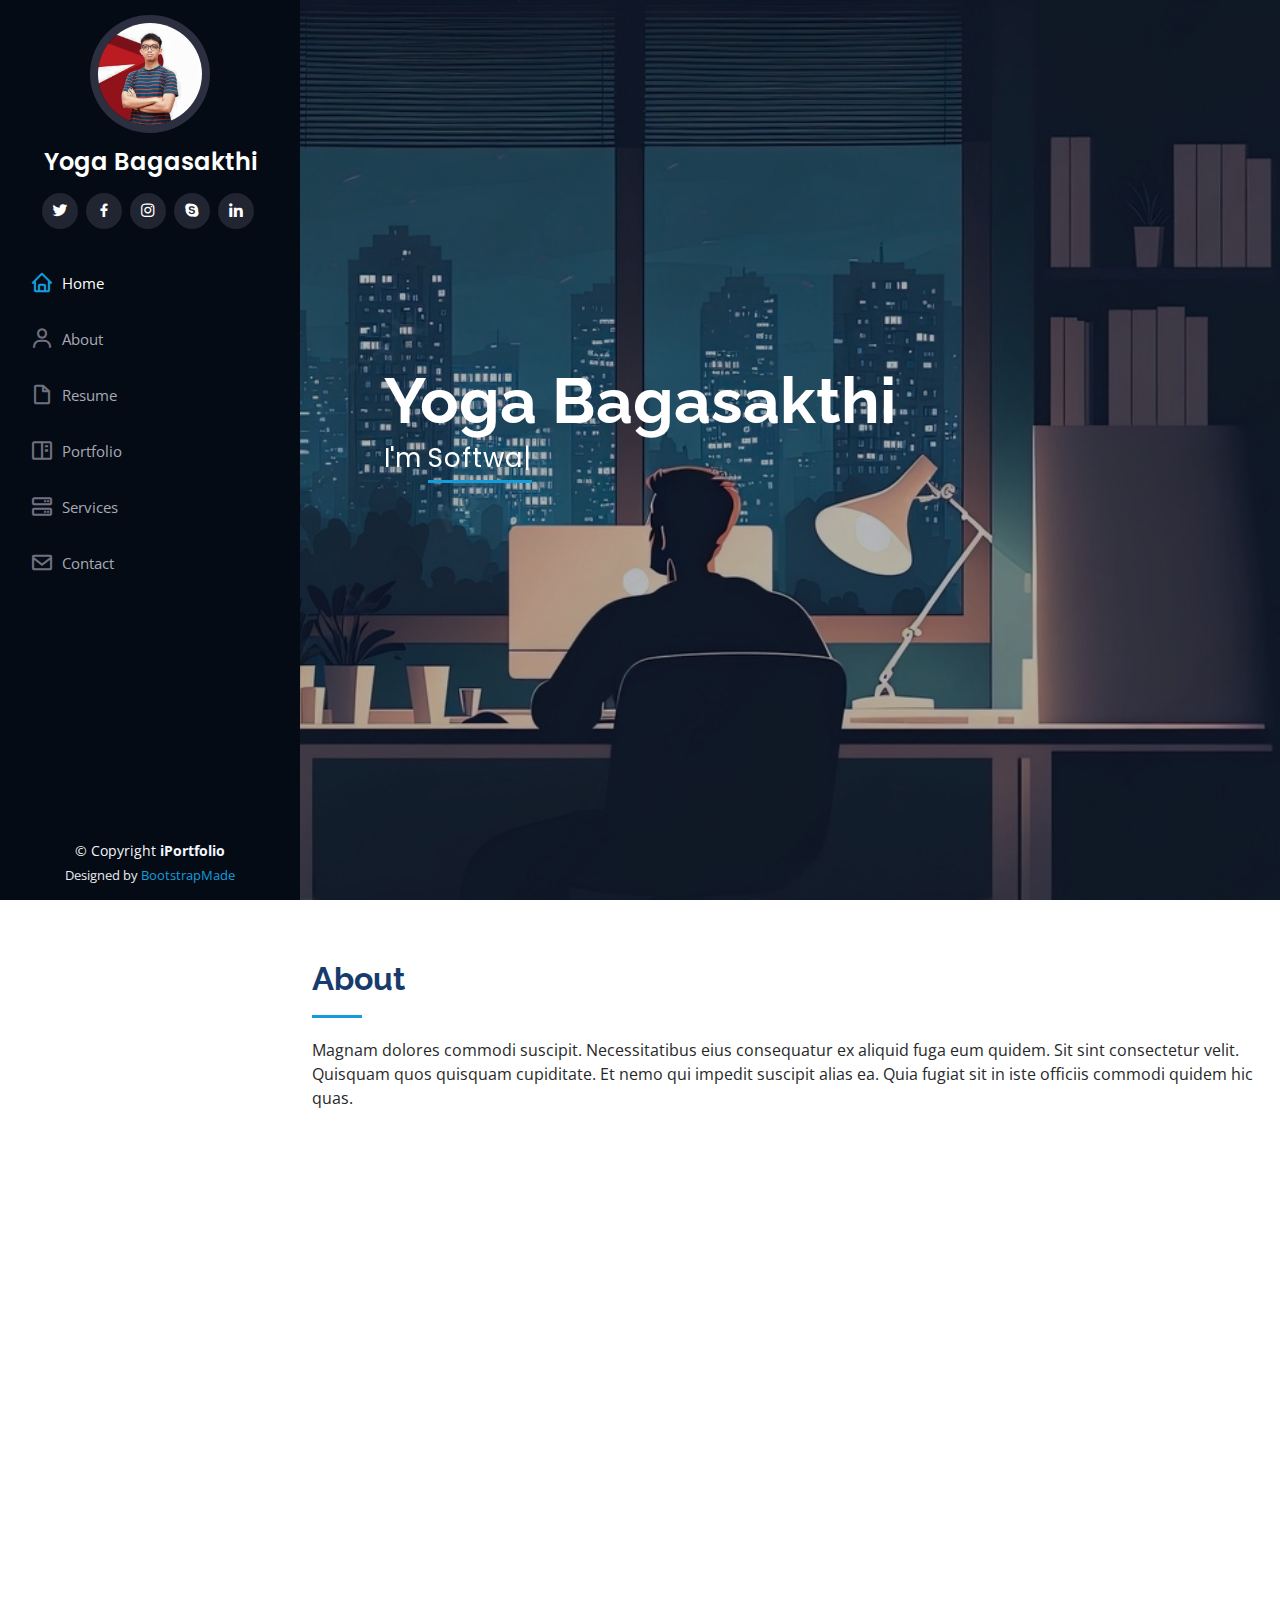
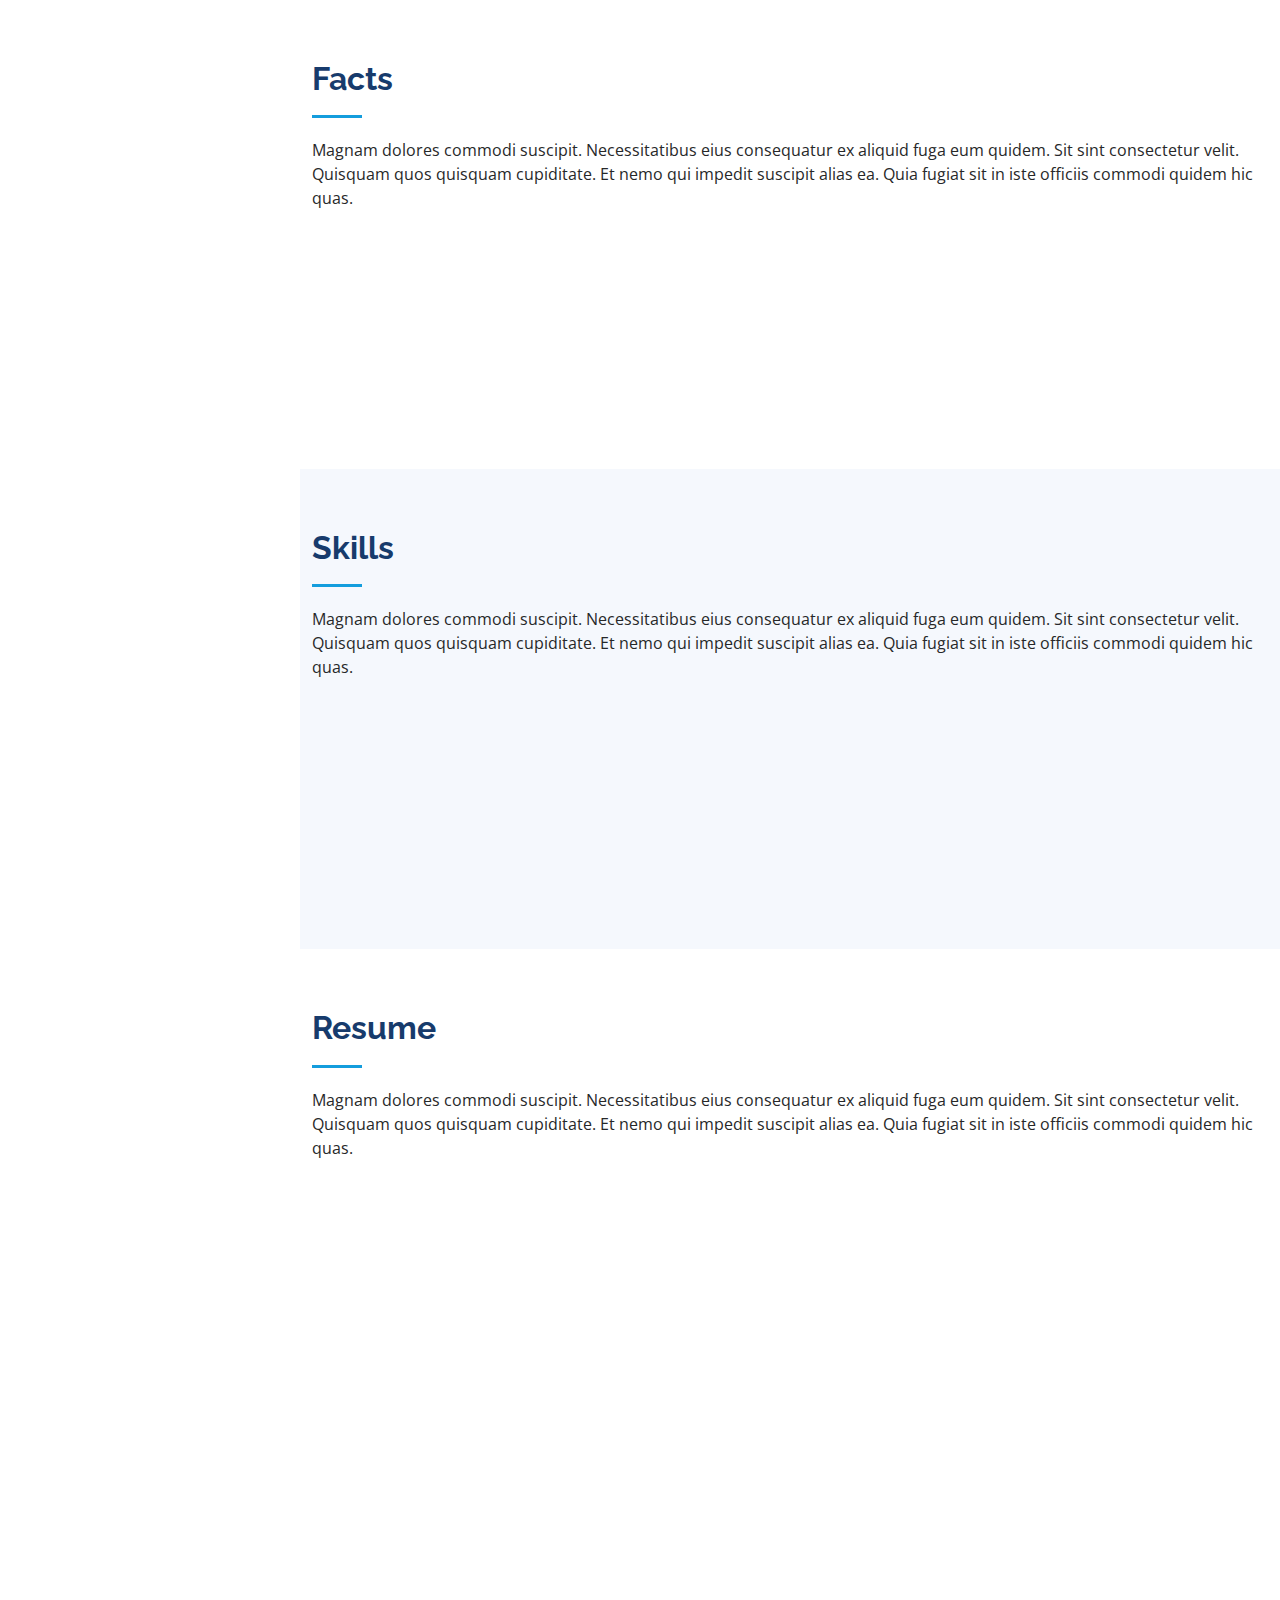
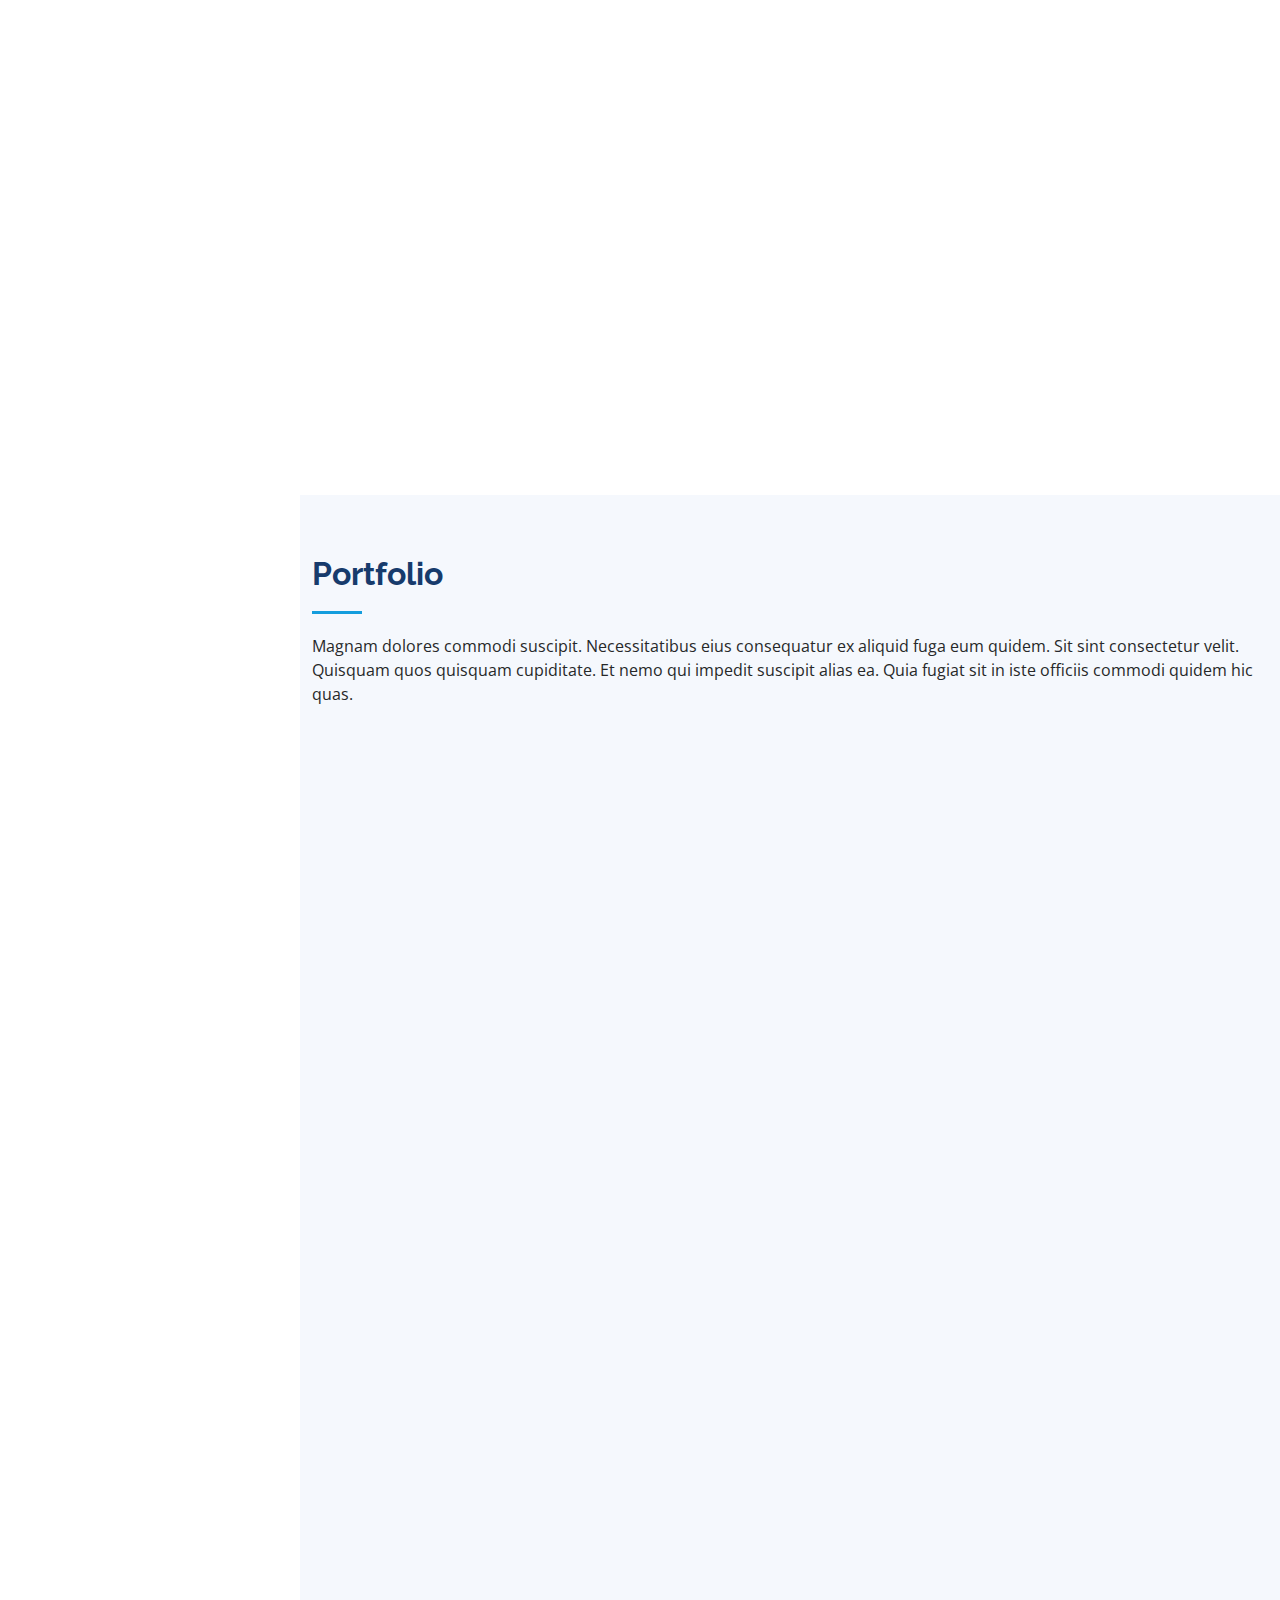
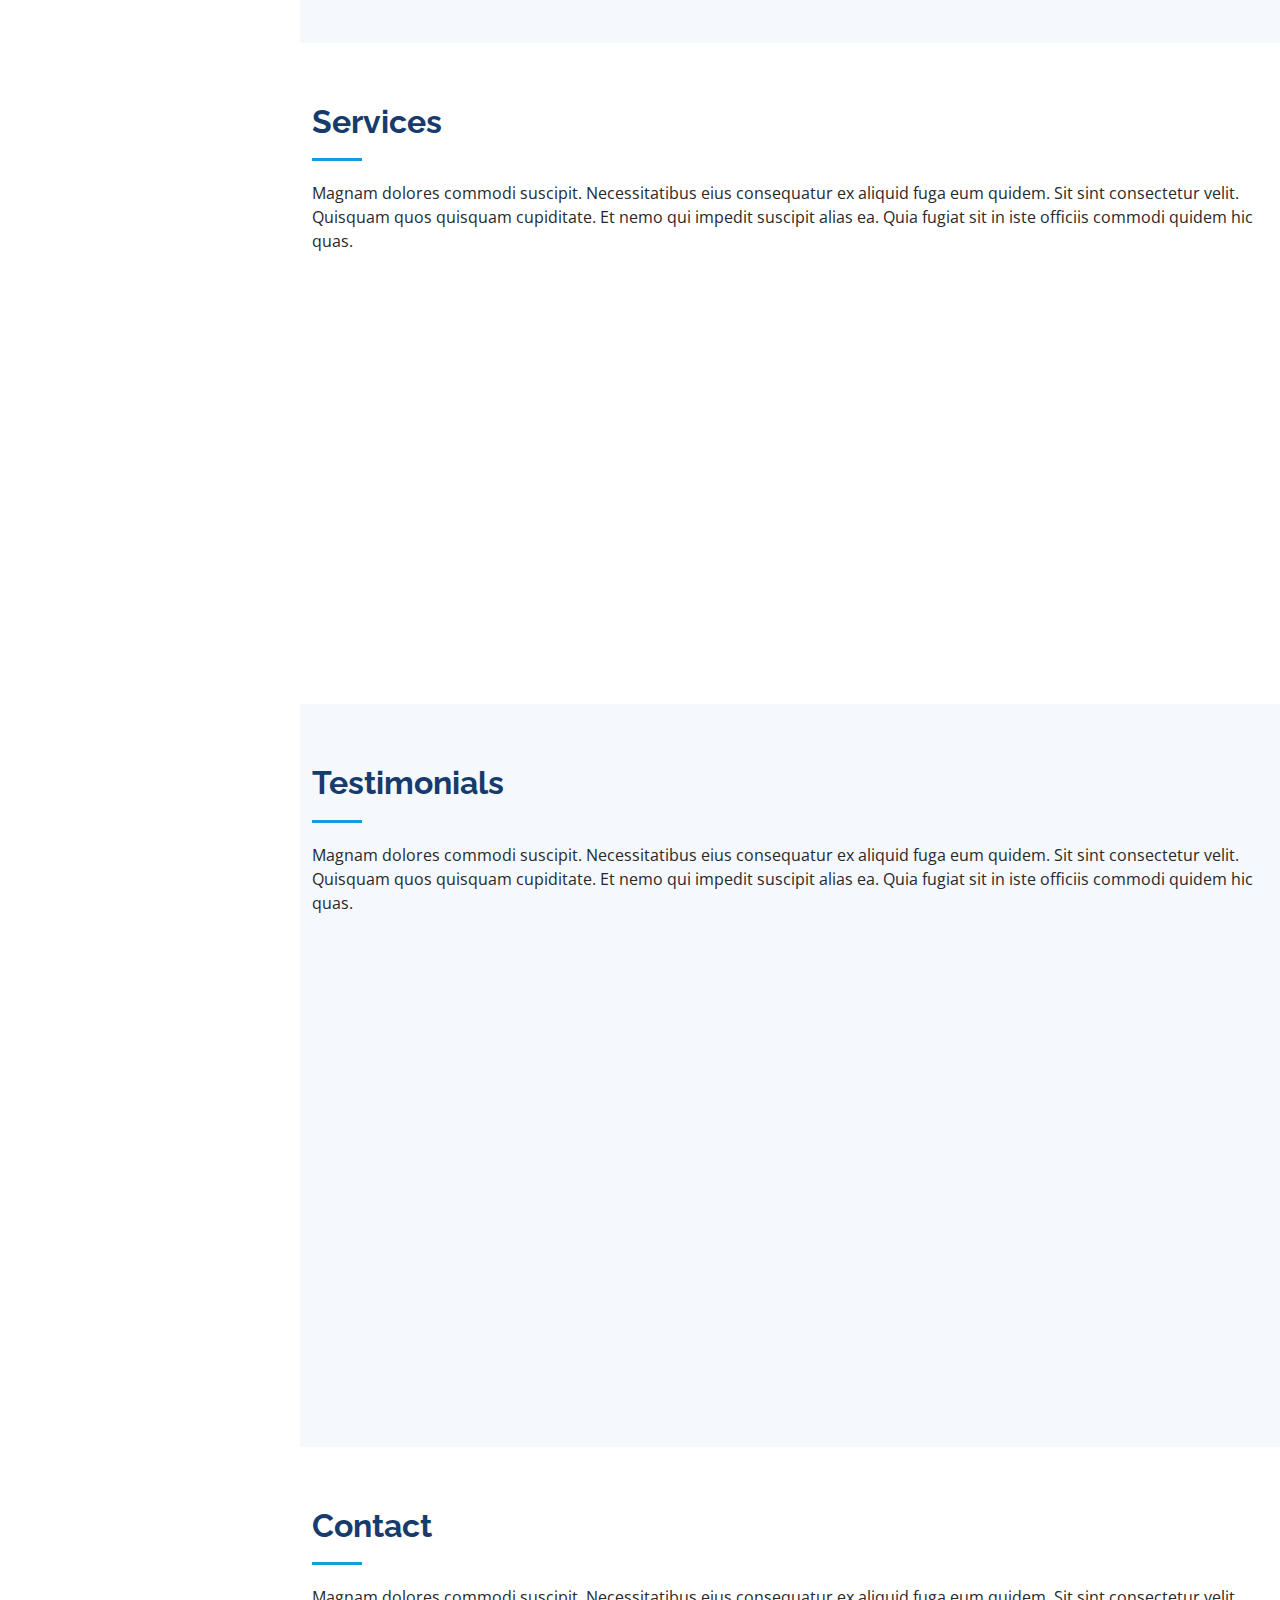
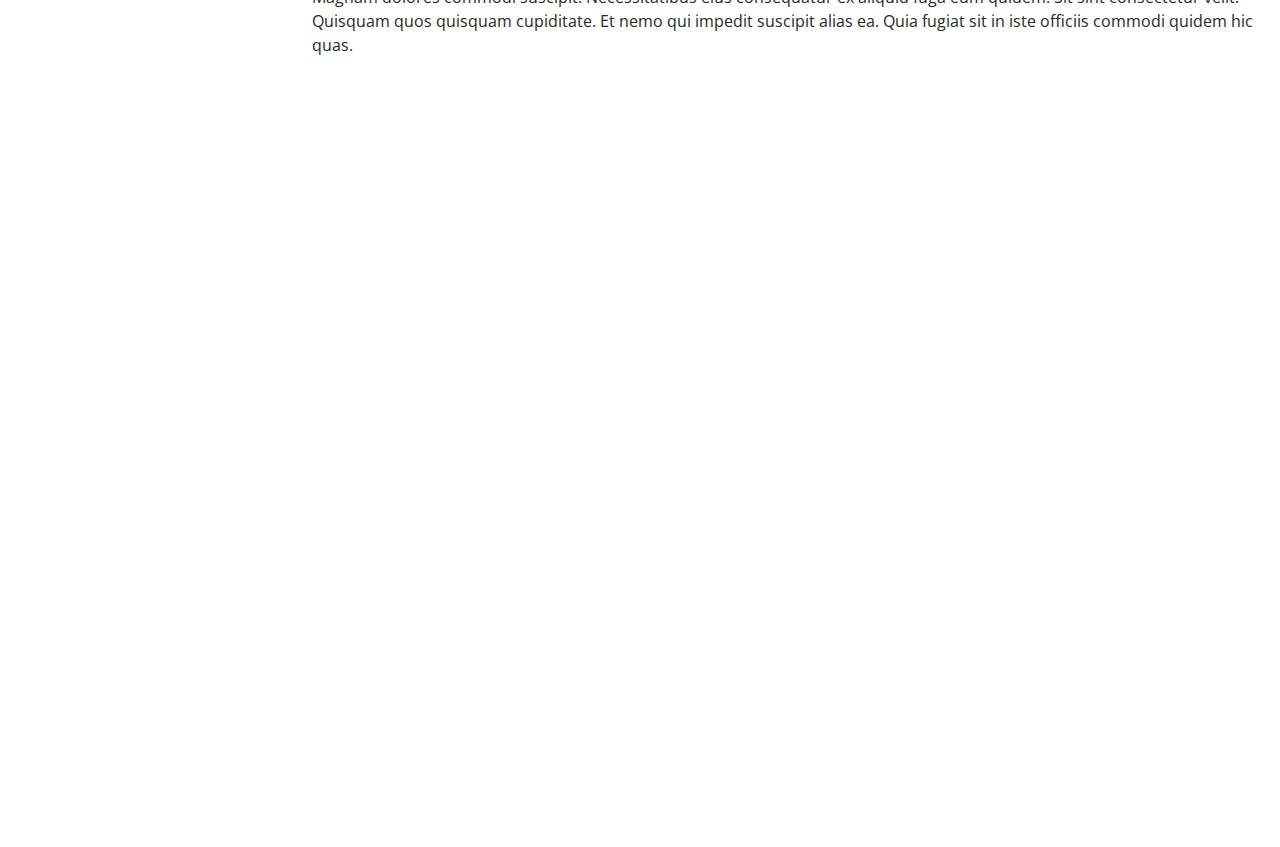
==== index.html @ 482b27c6 "add init file" ====
<!DOCTYPE html>
<html lang="en">

<head>
  <meta charset="utf-8">
  <meta content="width=device-width, initial-scale=1.0" name="viewport">

  <title>iPortfolio Bootstrap Template - Index</title>
  <meta content="" name="description">
  <meta content="" name="keywords">

  <!-- Favicons -->
  <link href="assets/img/favicon.png" rel="icon">
  <link href="assets/img/apple-touch-icon.png" rel="apple-touch-icon">

  <!-- Google Fonts -->
  <link href="https://fonts.googleapis.com/css?family=Open+Sans:300,300i,400,400i,600,600i,700,700i|Raleway:300,300i,400,400i,500,500i,600,600i,700,700i|Poppins:300,300i,400,400i,500,500i,600,600i,700,700i" rel="stylesheet">

  <!-- Vendor CSS Files -->
  <link href="assets/vendor/aos/aos.css" rel="stylesheet">
  <link href="assets/vendor/bootstrap/css/bootstrap.min.css" rel="stylesheet">
  <link href="assets/vendor/bootstrap-icons/bootstrap-icons.css" rel="stylesheet">
  <link href="assets/vendor/boxicons/css/boxicons.min.css" rel="stylesheet">
  <link href="assets/vendor/glightbox/css/glightbox.min.css" rel="stylesheet">
  <link href="assets/vendor/swiper/swiper-bundle.min.css" rel="stylesheet">

  <!-- Template Main CSS File -->
  <link href="assets/css/style.css" rel="stylesheet">

  <!-- =======================================================
  * Template Name: iPortfolio
  * Updated: Mar 10 2023 with Bootstrap v5.2.3
  * Template URL: https://bootstrapmade.com/iportfolio-bootstrap-portfolio-websites-template/
  * Author: BootstrapMade.com
  * License: https://bootstrapmade.com/license/
  ======================================================== -->
</head>

<body>

  <!-- ======= Mobile nav toggle button ======= -->
  <i class="bi bi-list mobile-nav-toggle d-xl-none"></i>

  <!-- ======= Header ======= -->
  <header id="header">
    <div class="d-flex flex-column">

      <div class="profile">
        <img src="assets/img/profile-img.jpg" alt="" class="img-fluid rounded-circle">
        <h1 class="text-light"><a href="index.html">Yoga Bagasakthi</a></h1>
        <div class="social-links mt-3 text-center">
          <a href="#" class="twitter"><i class="bx bxl-twitter"></i></a>
          <a href="#" class="facebook"><i class="bx bxl-facebook"></i></a>
          <a href="#" class="instagram"><i class="bx bxl-instagram"></i></a>
          <a href="#" class="google-plus"><i class="bx bxl-skype"></i></a>
          <a href="#" class="linkedin"><i class="bx bxl-linkedin"></i></a>
        </div>
      </div>

      <nav id="navbar" class="nav-menu navbar">
        <ul>
          <li><a href="#hero" class="nav-link scrollto active"><i class="bx bx-home"></i> <span>Home</span></a></li>
          <li><a href="#about" class="nav-link scrollto"><i class="bx bx-user"></i> <span>About</span></a></li>
          <li><a href="#resume" class="nav-link scrollto"><i class="bx bx-file-blank"></i> <span>Resume</span></a></li>
          <li><a href="#portfolio" class="nav-link scrollto"><i class="bx bx-book-content"></i> <span>Portfolio</span></a></li>
          <li><a href="#services" class="nav-link scrollto"><i class="bx bx-server"></i> <span>Services</span></a></li>
          <li><a href="#contact" class="nav-link scrollto"><i class="bx bx-envelope"></i> <span>Contact</span></a></li>
        </ul>
      </nav><!-- .nav-menu -->
    </div>
  </header><!-- End Header -->

  <!-- ======= Hero Section ======= -->
  <section id="hero" class="d-flex flex-column justify-content-center align-items-center">
    <div class="hero-container" data-aos="fade-in">
      <h1>Yoga Bagasakthi</h1>
      <p>I'm <span class="typed" data-typed-items="Software Developer"></span></p>
    </div>
  </section><!-- End Hero -->

  <main id="main">

    <!-- ======= About Section ======= -->
    <section id="about" class="about">
      <div class="container">

        <div class="section-title">
          <h2>About</h2>
          <p>Magnam dolores commodi suscipit. Necessitatibus eius consequatur ex aliquid fuga eum quidem. Sit sint consectetur velit. Quisquam quos quisquam cupiditate. Et nemo qui impedit suscipit alias ea. Quia fugiat sit in iste officiis commodi quidem hic quas.</p>
        </div>

        <div class="row">
          <div class="col-lg-4" data-aos="fade-right">
            <img src="assets/img/profile-img.jpg" class="img-fluid" alt="">
          </div>
          <div class="col-lg-8 pt-4 pt-lg-0 content" data-aos="fade-left">
            <h3>UI/UX Designer &amp; Web Developer.</h3>
            <p class="fst-italic">
              Lorem ipsum dolor sit amet, consectetur adipiscing elit, sed do eiusmod tempor incididunt ut labore et dolore
              magna aliqua.
            </p>
            <div class="row">
              <div class="col-lg-6">
                <ul>
                  <li><i class="bi bi-chevron-right"></i> <strong>Birthday:</strong> <span>1 May 1995</span></li>
                  <li><i class="bi bi-chevron-right"></i> <strong>Website:</strong> <span>www.example.com</span></li>
                  <li><i class="bi bi-chevron-right"></i> <strong>Phone:</strong> <span>+123 456 7890</span></li>
                  <li><i class="bi bi-chevron-right"></i> <strong>City:</strong> <span>New York, USA</span></li>
                </ul>
              </div>
              <div class="col-lg-6">
                <ul>
                  <li><i class="bi bi-chevron-right"></i> <strong>Age:</strong> <span>30</span></li>
                  <li><i class="bi bi-chevron-right"></i> <strong>Degree:</strong> <span>Master</span></li>
                  <li><i class="bi bi-chevron-right"></i> <strong>PhEmailone:</strong> <span>email@example.com</span></li>
                  <li><i class="bi bi-chevron-right"></i> <strong>Freelance:</strong> <span>Available</span></li>
                </ul>
              </div>
            </div>
            <p>
              Officiis eligendi itaque labore et dolorum mollitia officiis optio vero. Quisquam sunt adipisci omnis et ut. Nulla accusantium dolor incidunt officia tempore. Et eius omnis.
              Cupiditate ut dicta maxime officiis quidem quia. Sed et consectetur qui quia repellendus itaque neque. Aliquid amet quidem ut quaerat cupiditate. Ab et eum qui repellendus omnis culpa magni laudantium dolores.
            </p>
          </div>
        </div>

      </div>
    </section><!-- End About Section -->

    <!-- ======= Facts Section ======= -->
    <section id="facts" class="facts">
      <div class="container">

        <div class="section-title">
          <h2>Facts</h2>
          <p>Magnam dolores commodi suscipit. Necessitatibus eius consequatur ex aliquid fuga eum quidem. Sit sint consectetur velit. Quisquam quos quisquam cupiditate. Et nemo qui impedit suscipit alias ea. Quia fugiat sit in iste officiis commodi quidem hic quas.</p>
        </div>

        <div class="row no-gutters">

          <div class="col-lg-3 col-md-6 d-md-flex align-items-md-stretch" data-aos="fade-up">
            <div class="count-box">
              <i class="bi bi-emoji-smile"></i>
              <span data-purecounter-start="0" data-purecounter-end="232" data-purecounter-duration="1" class="purecounter"></span>
              <p><strong>Happy Clients</strong> consequuntur quae</p>
            </div>
          </div>

          <div class="col-lg-3 col-md-6 d-md-flex align-items-md-stretch" data-aos="fade-up" data-aos-delay="100">
            <div class="count-box">
              <i class="bi bi-journal-richtext"></i>
              <span data-purecounter-start="0" data-purecounter-end="521" data-purecounter-duration="1" class="purecounter"></span>
              <p><strong>Projects</strong> adipisci atque cum quia aut</p>
            </div>
          </div>

          <div class="col-lg-3 col-md-6 d-md-flex align-items-md-stretch" data-aos="fade-up" data-aos-delay="200">
            <div class="count-box">
              <i class="bi bi-headset"></i>
              <span data-purecounter-start="0" data-purecounter-end="1453" data-purecounter-duration="1" class="purecounter"></span>
              <p><strong>Hours Of Support</strong> aut commodi quaerat</p>
            </div>
          </div>

          <div class="col-lg-3 col-md-6 d-md-flex align-items-md-stretch" data-aos="fade-up" data-aos-delay="300">
            <div class="count-box">
              <i class="bi bi-people"></i>
              <span data-purecounter-start="0" data-purecounter-end="32" data-purecounter-duration="1" class="purecounter"></span>
              <p><strong>Hard Workers</strong> rerum asperiores dolor</p>
            </div>
          </div>

        </div>

      </div>
    </section><!-- End Facts Section -->

    <!-- ======= Skills Section ======= -->
    <section id="skills" class="skills section-bg">
      <div class="container">

        <div class="section-title">
          <h2>Skills</h2>
          <p>Magnam dolores commodi suscipit. Necessitatibus eius consequatur ex aliquid fuga eum quidem. Sit sint consectetur velit. Quisquam quos quisquam cupiditate. Et nemo qui impedit suscipit alias ea. Quia fugiat sit in iste officiis commodi quidem hic quas.</p>
        </div>

        <div class="row skills-content">

          <div class="col-lg-6" data-aos="fade-up">

            <div class="progress">
              <span class="skill">HTML <i class="val">100%</i></span>
              <div class="progress-bar-wrap">
                <div class="progress-bar" role="progressbar" aria-valuenow="100" aria-valuemin="0" aria-valuemax="100"></div>
              </div>
            </div>

            <div class="progress">
              <span class="skill">CSS <i class="val">90%</i></span>
              <div class="progress-bar-wrap">
                <div class="progress-bar" role="progressbar" aria-valuenow="90" aria-valuemin="0" aria-valuemax="100"></div>
              </div>
            </div>

            <div class="progress">
              <span class="skill">JavaScript <i class="val">75%</i></span>
              <div class="progress-bar-wrap">
                <div class="progress-bar" role="progressbar" aria-valuenow="75" aria-valuemin="0" aria-valuemax="100"></div>
              </div>
            </div>

          </div>

          <div class="col-lg-6" data-aos="fade-up" data-aos-delay="100">

            <div class="progress">
              <span class="skill">PHP <i class="val">80%</i></span>
              <div class="progress-bar-wrap">
                <div class="progress-bar" role="progressbar" aria-valuenow="80" aria-valuemin="0" aria-valuemax="100"></div>
              </div>
            </div>

            <div class="progress">
              <span class="skill">WordPress/CMS <i class="val">90%</i></span>
              <div class="progress-bar-wrap">
                <div class="progress-bar" role="progressbar" aria-valuenow="90" aria-valuemin="0" aria-valuemax="100"></div>
              </div>
            </div>

            <div class="progress">
              <span class="skill">Photoshop <i class="val">55%</i></span>
              <div class="progress-bar-wrap">
                <div class="progress-bar" role="progressbar" aria-valuenow="55" aria-valuemin="0" aria-valuemax="100"></div>
              </div>
            </div>

          </div>

        </div>

      </div>
    </section><!-- End Skills Section -->

    <!-- ======= Resume Section ======= -->
    <section id="resume" class="resume">
      <div class="container">

        <div class="section-title">
          <h2>Resume</h2>
          <p>Magnam dolores commodi suscipit. Necessitatibus eius consequatur ex aliquid fuga eum quidem. Sit sint consectetur velit. Quisquam quos quisquam cupiditate. Et nemo qui impedit suscipit alias ea. Quia fugiat sit in iste officiis commodi quidem hic quas.</p>
        </div>

        <div class="row">
          <div class="col-lg-6" data-aos="fade-up">
            <h3 class="resume-title">Sumary</h3>
            <div class="resume-item pb-0">
              <h4>Yoga Bagasakthi</h4>
              <p><em>Innovative and deadline-driven Graphic Designer with 3+ years of experience designing and developing user-centered digital/print marketing material from initial concept to final, polished deliverable.</em></p>
              <ul>
                <li>Portland par 127,Orlando, FL</li>
                <li>(123) 456-7891</li>
                <li>alice.barkley@example.com</li>
              </ul>
            </div>

            <h3 class="resume-title">Education</h3>
            <div class="resume-item">
              <h4>Master of Fine Arts &amp; Graphic Design</h4>
              <h5>2015 - 2016</h5>
              <p><em>Rochester Institute of Technology, Rochester, NY</em></p>
              <p>Qui deserunt veniam. Et sed aliquam labore tempore sed quisquam iusto autem sit. Ea vero voluptatum qui ut dignissimos deleniti nerada porti sand markend</p>
            </div>
            <div class="resume-item">
              <h4>Bachelor of Fine Arts &amp; Graphic Design</h4>
              <h5>2010 - 2014</h5>
              <p><em>Rochester Institute of Technology, Rochester, NY</em></p>
              <p>Quia nobis sequi est occaecati aut. Repudiandae et iusto quae reiciendis et quis Eius vel ratione eius unde vitae rerum voluptates asperiores voluptatem Earum molestiae consequatur neque etlon sader mart dila</p>
            </div>
          </div>
          <div class="col-lg-6" data-aos="fade-up" data-aos-delay="100">
            <h3 class="resume-title">Professional Experience</h3>
            <div class="resume-item">
              <h4>Senior graphic design specialist</h4>
              <h5>2019 - Present</h5>
              <p><em>Experion, New York, NY </em></p>
              <ul>
                <li>Lead in the design, development, and implementation of the graphic, layout, and production communication materials</li>
                <li>Delegate tasks to the 7 members of the design team and provide counsel on all aspects of the project. </li>
                <li>Supervise the assessment of all graphic materials in order to ensure quality and accuracy of the design</li>
                <li>Oversee the efficient use of production project budgets ranging from $2,000 - $25,000</li>
              </ul>
            </div>
            <div class="resume-item">
              <h4>Graphic design specialist</h4>
              <h5>2017 - 2018</h5>
              <p><em>Stepping Stone Advertising, New York, NY</em></p>
              <ul>
                <li>Developed numerous marketing programs (logos, brochures,infographics, presentations, and advertisements).</li>
                <li>Managed up to 5 projects or tasks at a given time while under pressure</li>
                <li>Recommended and consulted with clients on the most appropriate graphic design</li>
                <li>Created 4+ design presentations and proposals a month for clients and account managers</li>
              </ul>
            </div>
          </div>
        </div>

      </div>
    </section><!-- End Resume Section -->

    <!-- ======= Portfolio Section ======= -->
    <section id="portfolio" class="portfolio section-bg">
      <div class="container">

        <div class="section-title">
          <h2>Portfolio</h2>
          <p>Magnam dolores commodi suscipit. Necessitatibus eius consequatur ex aliquid fuga eum quidem. Sit sint consectetur velit. Quisquam quos quisquam cupiditate. Et nemo qui impedit suscipit alias ea. Quia fugiat sit in iste officiis commodi quidem hic quas.</p>
        </div>

        <div class="row" data-aos="fade-up">
          <div class="col-lg-12 d-flex justify-content-center">
            <ul id="portfolio-flters">
              <li data-filter="*" class="filter-active">All</li>
              <li data-filter=".filter-app">App</li>
              <li data-filter=".filter-card">Card</li>
              <li data-filter=".filter-web">Web</li>
            </ul>
          </div>
        </div>

        <div class="row portfolio-container" data-aos="fade-up" data-aos-delay="100">

          <div class="col-lg-4 col-md-6 portfolio-item filter-app">
            <div class="portfolio-wrap">
              <img src="assets/img/portfolio/portfolio-1.jpg" class="img-fluid" alt="">
              <div class="portfolio-links">
                <a href="assets/img/portfolio/portfolio-1.jpg" data-gallery="portfolioGallery" class="portfolio-lightbox" title="App 1"><i class="bx bx-plus"></i></a>
                <a href="portfolio-details.html" title="More Details"><i class="bx bx-link"></i></a>
              </div>
            </div>
          </div>

          <div class="col-lg-4 col-md-6 portfolio-item filter-web">
            <div class="portfolio-wrap">
              <img src="assets/img/portfolio/portfolio-2.jpg" class="img-fluid" alt="">
              <div class="portfolio-links">
                <a href="assets/img/portfolio/portfolio-2.jpg" data-gallery="portfolioGallery" class="portfolio-lightbox" title="Web 3"><i class="bx bx-plus"></i></a>
                <a href="portfolio-details.html" title="More Details"><i class="bx bx-link"></i></a>
              </div>
            </div>
          </div>

          <div class="col-lg-4 col-md-6 portfolio-item filter-app">
            <div class="portfolio-wrap">
              <img src="assets/img/portfolio/portfolio-3.jpg" class="img-fluid" alt="">
              <div class="portfolio-links">
                <a href="assets/img/portfolio/portfolio-3.jpg" data-gallery="portfolioGallery" class="portfolio-lightbox" title="App 2"><i class="bx bx-plus"></i></a>
                <a href="portfolio-details.html" title="More Details"><i class="bx bx-link"></i></a>
              </div>
            </div>
          </div>

          <div class="col-lg-4 col-md-6 portfolio-item filter-card">
            <div class="portfolio-wrap">
              <img src="assets/img/portfolio/portfolio-4.jpg" class="img-fluid" alt="">
              <div class="portfolio-links">
                <a href="assets/img/portfolio/portfolio-4.jpg" data-gallery="portfolioGallery" class="portfolio-lightbox" title="Card 2"><i class="bx bx-plus"></i></a>
                <a href="portfolio-details.html" title="More Details"><i class="bx bx-link"></i></a>
              </div>
            </div>
          </div>

          <div class="col-lg-4 col-md-6 portfolio-item filter-web">
            <div class="portfolio-wrap">
              <img src="assets/img/portfolio/portfolio-5.jpg" class="img-fluid" alt="">
              <div class="portfolio-links">
                <a href="assets/img/portfolio/portfolio-5.jpg" data-gallery="portfolioGallery" class="portfolio-lightbox" title="Web 2"><i class="bx bx-plus"></i></a>
                <a href="portfolio-details.html" title="More Details"><i class="bx bx-link"></i></a>
              </div>
            </div>
          </div>

          <div class="col-lg-4 col-md-6 portfolio-item filter-app">
            <div class="portfolio-wrap">
              <img src="assets/img/portfolio/portfolio-6.jpg" class="img-fluid" alt="">
              <div class="portfolio-links">
                <a href="assets/img/portfolio/portfolio-6.jpg" data-gallery="portfolioGallery" class="portfolio-lightbox" title="App 3"><i class="bx bx-plus"></i></a>
                <a href="portfolio-details.html" title="More Details"><i class="bx bx-link"></i></a>
              </div>
            </div>
          </div>

          <div class="col-lg-4 col-md-6 portfolio-item filter-card">
            <div class="portfolio-wrap">
              <img src="assets/img/portfolio/portfolio-7.jpg" class="img-fluid" alt="">
              <div class="portfolio-links">
                <a href="assets/img/portfolio/portfolio-7.jpg" data-gallery="portfolioGallery" class="portfolio-lightbox" title="Card 1"><i class="bx bx-plus"></i></a>
                <a href="portfolio-details.html" title="More Details"><i class="bx bx-link"></i></a>
              </div>
            </div>
          </div>

          <div class="col-lg-4 col-md-6 portfolio-item filter-card">
            <div class="portfolio-wrap">
              <img src="assets/img/portfolio/portfolio-8.jpg" class="img-fluid" alt="">
              <div class="portfolio-links">
                <a href="assets/img/portfolio/portfolio-8.jpg" data-gallery="portfolioGallery" class="portfolio-lightbox" title="Card 3"><i class="bx bx-plus"></i></a>
                <a href="portfolio-details.html" title="More Details"><i class="bx bx-link"></i></a>
              </div>
            </div>
          </div>

          <div class="col-lg-4 col-md-6 portfolio-item filter-web">
            <div class="portfolio-wrap">
              <img src="assets/img/portfolio/portfolio-9.jpg" class="img-fluid" alt="">
              <div class="portfolio-links">
                <a href="assets/img/portfolio/portfolio-9.jpg" data-gallery="portfolioGallery" class="portfolio-lightbox" title="Web 3"><i class="bx bx-plus"></i></a>
                <a href="portfolio-details.html" title="More Details"><i class="bx bx-link"></i></a>
              </div>
            </div>
          </div>

        </div>

      </div>
    </section><!-- End Portfolio Section -->

    <!-- ======= Services Section ======= -->
    <section id="services" class="services">
      <div class="container">

        <div class="section-title">
          <h2>Services</h2>
          <p>Magnam dolores commodi suscipit. Necessitatibus eius consequatur ex aliquid fuga eum quidem. Sit sint consectetur velit. Quisquam quos quisquam cupiditate. Et nemo qui impedit suscipit alias ea. Quia fugiat sit in iste officiis commodi quidem hic quas.</p>
        </div>

        <div class="row">
          <div class="col-lg-4 col-md-6 icon-box" data-aos="fade-up">
            <div class="icon"><i class="bi bi-briefcase"></i></div>
            <h4 class="title"><a href="">Lorem Ipsum</a></h4>
            <p class="description">Voluptatum deleniti atque corrupti quos dolores et quas molestias excepturi sint occaecati cupiditate non provident</p>
          </div>
          <div class="col-lg-4 col-md-6 icon-box" data-aos="fade-up" data-aos-delay="100">
            <div class="icon"><i class="bi bi-card-checklist"></i></div>
            <h4 class="title"><a href="">Dolor Sitema</a></h4>
            <p class="description">Minim veniam, quis nostrud exercitation ullamco laboris nisi ut aliquip ex ea commodo consequat tarad limino ata</p>
          </div>
          <div class="col-lg-4 col-md-6 icon-box" data-aos="fade-up" data-aos-delay="200">
            <div class="icon"><i class="bi bi-bar-chart"></i></div>
            <h4 class="title"><a href="">Sed ut perspiciatis</a></h4>
            <p class="description">Duis aute irure dolor in reprehenderit in voluptate velit esse cillum dolore eu fugiat nulla pariatur</p>
          </div>
          <div class="col-lg-4 col-md-6 icon-box" data-aos="fade-up" data-aos-delay="300">
            <div class="icon"><i class="bi bi-binoculars"></i></div>
            <h4 class="title"><a href="">Magni Dolores</a></h4>
            <p class="description">Excepteur sint occaecat cupidatat non proident, sunt in culpa qui officia deserunt mollit anim id est laborum</p>
          </div>
          <div class="col-lg-4 col-md-6 icon-box" data-aos="fade-up" data-aos-delay="400">
            <div class="icon"><i class="bi bi-brightness-high"></i></div>
            <h4 class="title"><a href="">Nemo Enim</a></h4>
            <p class="description">At vero eos et accusamus et iusto odio dignissimos ducimus qui blanditiis praesentium voluptatum deleniti atque</p>
          </div>
          <div class="col-lg-4 col-md-6 icon-box" data-aos="fade-up" data-aos-delay="500">
            <div class="icon"><i class="bi bi-calendar4-week"></i></div>
            <h4 class="title"><a href="">Eiusmod Tempor</a></h4>
            <p class="description">Et harum quidem rerum facilis est et expedita distinctio. Nam libero tempore, cum soluta nobis est eligendi</p>
          </div>
        </div>

      </div>
    </section><!-- End Services Section -->

    <!-- ======= Testimonials Section ======= -->
    <section id="testimonials" class="testimonials section-bg">
      <div class="container">

        <div class="section-title">
          <h2>Testimonials</h2>
          <p>Magnam dolores commodi suscipit. Necessitatibus eius consequatur ex aliquid fuga eum quidem. Sit sint consectetur velit. Quisquam quos quisquam cupiditate. Et nemo qui impedit suscipit alias ea. Quia fugiat sit in iste officiis commodi quidem hic quas.</p>
        </div>

        <div class="testimonials-slider swiper" data-aos="fade-up" data-aos-delay="100">
          <div class="swiper-wrapper">

            <div class="swiper-slide">
              <div class="testimonial-item" data-aos="fade-up">
                <p>
                  <i class="bx bxs-quote-alt-left quote-icon-left"></i>
                  Proin iaculis purus consequat sem cure digni ssim donec porttitora entum suscipit rhoncus. Accusantium quam, ultricies eget id, aliquam eget nibh et. Maecen aliquam, risus at semper.
                  <i class="bx bxs-quote-alt-right quote-icon-right"></i>
                </p>
                <img src="assets/img/testimonials/testimonials-1.jpg" class="testimonial-img" alt="">
                <h3>Saul Goodman</h3>
                <h4>Ceo &amp; Founder</h4>
              </div>
            </div><!-- End testimonial item -->

            <div class="swiper-slide">
              <div class="testimonial-item" data-aos="fade-up" data-aos-delay="100">
                <p>
                  <i class="bx bxs-quote-alt-left quote-icon-left"></i>
                  Export tempor illum tamen malis malis eram quae irure esse labore quem cillum quid cillum eram malis quorum velit fore eram velit sunt aliqua noster fugiat irure amet legam anim culpa.
                  <i class="bx bxs-quote-alt-right quote-icon-right"></i>
                </p>
                <img src="assets/img/testimonials/testimonials-2.jpg" class="testimonial-img" alt="">
                <h3>Sara Wilsson</h3>
                <h4>Designer</h4>
              </div>
            </div><!-- End testimonial item -->

            <div class="swiper-slide">
              <div class="testimonial-item" data-aos="fade-up" data-aos-delay="200">
                <p>
                  <i class="bx bxs-quote-alt-left quote-icon-left"></i>
                  Enim nisi quem export duis labore cillum quae magna enim sint quorum nulla quem veniam duis minim tempor labore quem eram duis noster aute amet eram fore quis sint minim.
                  <i class="bx bxs-quote-alt-right quote-icon-right"></i>
                </p>
                <img src="assets/img/testimonials/testimonials-3.jpg" class="testimonial-img" alt="">
                <h3>Jena Karlis</h3>
                <h4>Store Owner</h4>
              </div>
            </div><!-- End testimonial item -->

            <div class="swiper-slide">
              <div class="testimonial-item" data-aos="fade-up" data-aos-delay="300">
                <p>
                  <i class="bx bxs-quote-alt-left quote-icon-left"></i>
                  Fugiat enim eram quae cillum dolore dolor amet nulla culpa multos export minim fugiat minim velit minim dolor enim duis veniam ipsum anim magna sunt elit fore quem dolore labore illum veniam.
                  <i class="bx bxs-quote-alt-right quote-icon-right"></i>
                </p>
                <img src="assets/img/testimonials/testimonials-4.jpg" class="testimonial-img" alt="">
                <h3>Matt Brandon</h3>
                <h4>Freelancer</h4>
              </div>
            </div><!-- End testimonial item -->

            <div class="swiper-slide">
              <div class="testimonial-item" data-aos="fade-up" data-aos-delay="400">
                <p>
                  <i class="bx bxs-quote-alt-left quote-icon-left"></i>
                  Quis quorum aliqua sint quem legam fore sunt eram irure aliqua veniam tempor noster veniam enim culpa labore duis sunt culpa nulla illum cillum fugiat legam esse veniam culpa fore nisi cillum quid.
                  <i class="bx bxs-quote-alt-right quote-icon-right"></i>
                </p>
                <img src="assets/img/testimonials/testimonials-5.jpg" class="testimonial-img" alt="">
                <h3>John Larson</h3>
                <h4>Entrepreneur</h4>
              </div>
            </div><!-- End testimonial item -->

          </div>
          <div class="swiper-pagination"></div>
        </div>

      </div>
    </section><!-- End Testimonials Section -->

    <!-- ======= Contact Section ======= -->
    <section id="contact" class="contact">
      <div class="container">

        <div class="section-title">
          <h2>Contact</h2>
          <p>Magnam dolores commodi suscipit. Necessitatibus eius consequatur ex aliquid fuga eum quidem. Sit sint consectetur velit. Quisquam quos quisquam cupiditate. Et nemo qui impedit suscipit alias ea. Quia fugiat sit in iste officiis commodi quidem hic quas.</p>
        </div>

        <div class="row" data-aos="fade-in">

          <div class="col-lg-5 d-flex align-items-stretch">
            <div class="info">
              <div class="address">
                <i class="bi bi-geo-alt"></i>
                <h4>Location:</h4>
                <p>A108 Adam Street, New York, NY 535022</p>
              </div>

              <div class="email">
                <i class="bi bi-envelope"></i>
                <h4>Email:</h4>
                <p>info@example.com</p>
              </div>

              <div class="phone">
                <i class="bi bi-phone"></i>
                <h4>Call:</h4>
                <p>+1 5589 55488 55s</p>
              </div>

              <iframe src="https://www.google.com/maps/embed?pb=!1m14!1m8!1m3!1d12097.433213460943!2d-74.0062269!3d40.7101282!3m2!1i1024!2i768!4f13.1!3m3!1m2!1s0x0%3A0xb89d1fe6bc499443!2sDowntown+Conference+Center!5e0!3m2!1smk!2sbg!4v1539943755621" frameborder="0" style="border:0; width: 100%; height: 290px;" allowfullscreen></iframe>
            </div>

          </div>

          <div class="col-lg-7 mt-5 mt-lg-0 d-flex align-items-stretch">
            <form action="forms/contact.php" method="post" role="form" class="php-email-form">
              <div class="row">
                <div class="form-group col-md-6">
                  <label for="name">Your Name</label>
                  <input type="text" name="name" class="form-control" id="name" required>
                </div>
                <div class="form-group col-md-6">
                  <label for="name">Your Email</label>
                  <input type="email" class="form-control" name="email" id="email" required>
                </div>
              </div>
              <div class="form-group">
                <label for="name">Subject</label>
                <input type="text" class="form-control" name="subject" id="subject" required>
              </div>
              <div class="form-group">
                <label for="name">Message</label>
                <textarea class="form-control" name="message" rows="10" required></textarea>
              </div>
              <div class="my-3">
                <div class="loading">Loading</div>
                <div class="error-message"></div>
                <div class="sent-message">Your message has been sent. Thank you!</div>
              </div>
              <div class="text-center"><button type="submit">Send Message</button></div>
            </form>
          </div>

        </div>

      </div>
    </section><!-- End Contact Section -->

  </main><!-- End #main -->

  <!-- ======= Footer ======= -->
  <footer id="footer">
    <div class="container">
      <div class="copyright">
        &copy; Copyright <strong><span>iPortfolio</span></strong>
      </div>
      <div class="credits">
        <!-- All the links in the footer should remain intact. -->
        <!-- You can delete the links only if you purchased the pro version. -->
        <!-- Licensing information: https://bootstrapmade.com/license/ -->
        <!-- Purchase the pro version with working PHP/AJAX contact form: https://bootstrapmade.com/iportfolio-bootstrap-portfolio-websites-template/ -->
        Designed by <a href="https://bootstrapmade.com/">BootstrapMade</a>
      </div>
    </div>
  </footer><!-- End  Footer -->

  <a href="#" class="back-to-top d-flex align-items-center justify-content-center"><i class="bi bi-arrow-up-short"></i></a>

  <!-- Vendor JS Files -->
  <script src="assets/vendor/purecounter/purecounter_vanilla.js"></script>
  <script src="assets/vendor/aos/aos.js"></script>
  <script src="assets/vendor/bootstrap/js/bootstrap.bundle.min.js"></script>
  <script src="assets/vendor/glightbox/js/glightbox.min.js"></script>
  <script src="assets/vendor/isotope-layout/isotope.pkgd.min.js"></script>
  <script src="assets/vendor/swiper/swiper-bundle.min.js"></script>
  <script src="assets/vendor/typed.js/typed.min.js"></script>
  <script src="assets/vendor/waypoints/noframework.waypoints.js"></script>
  <script src="assets/vendor/php-email-form/validate.js"></script>

  <!-- Template Main JS File -->
  <script src="assets/js/main.js"></script>

</body>

</html>
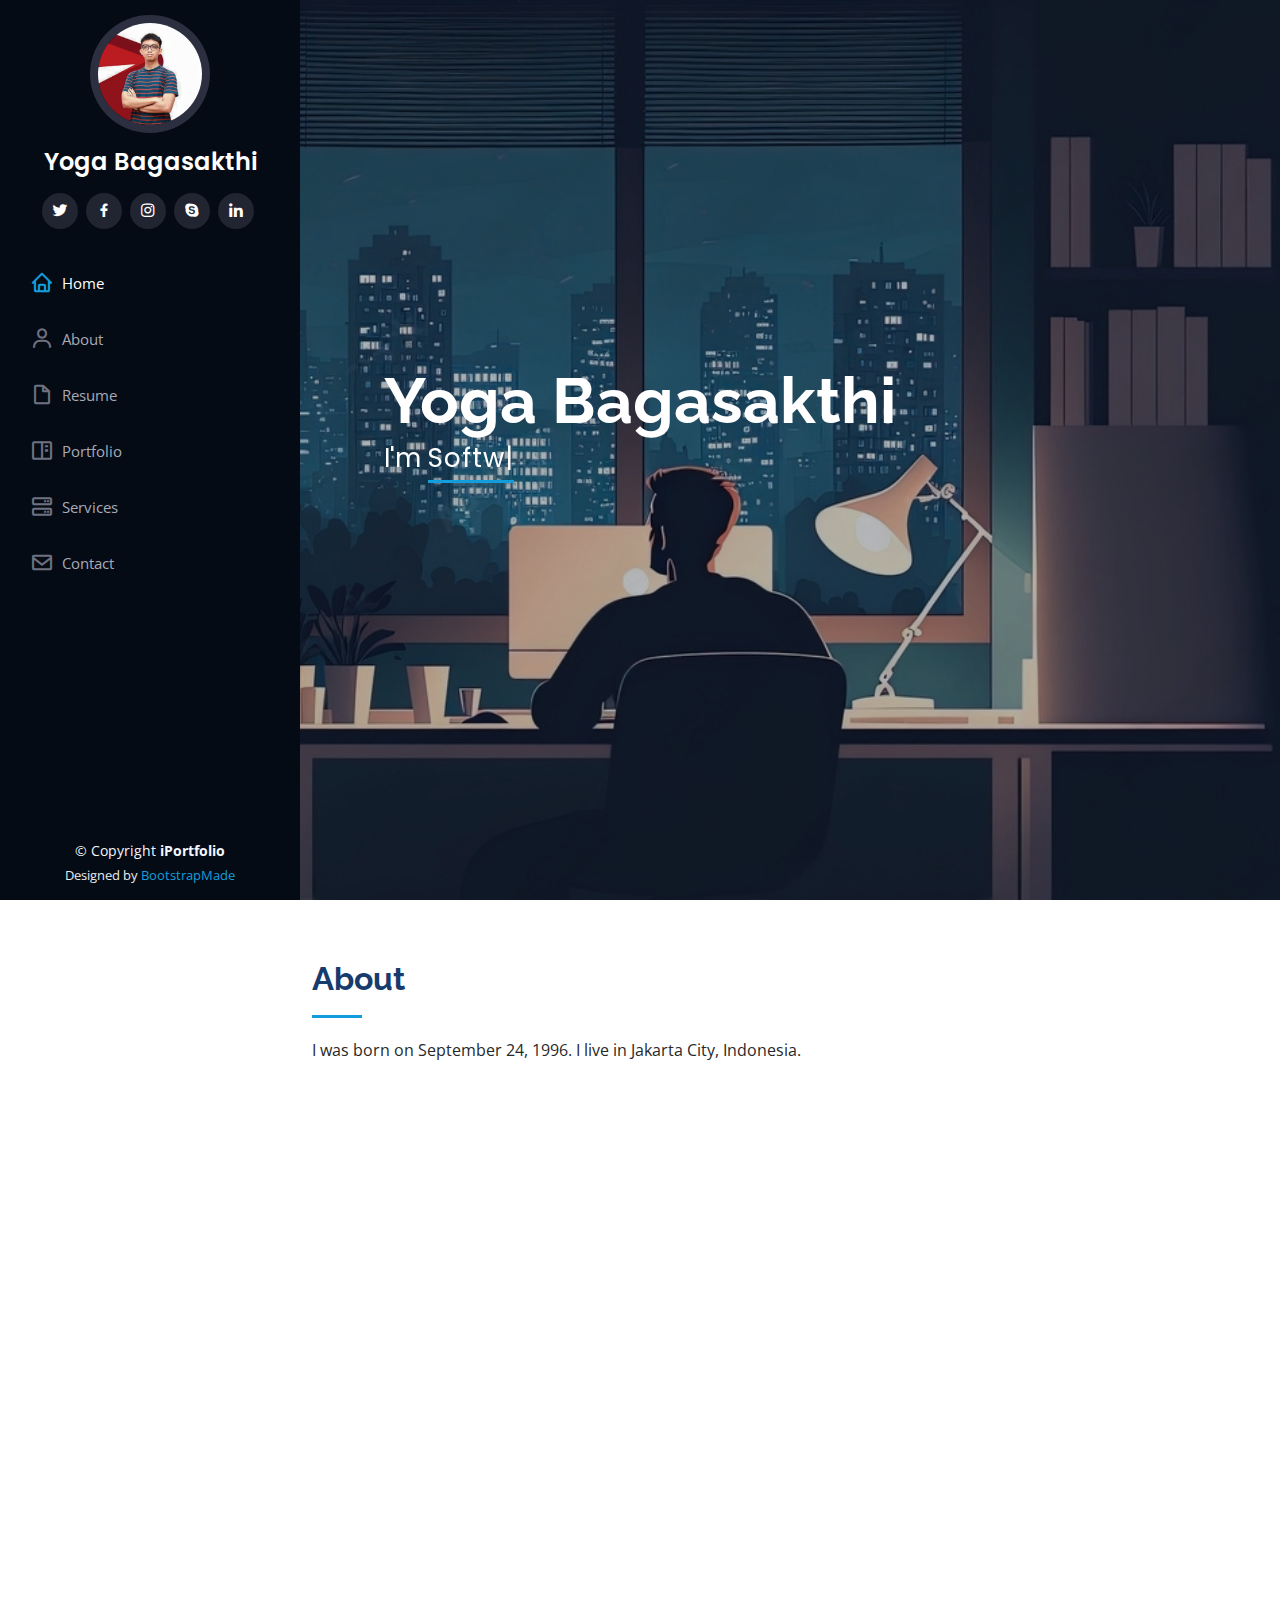
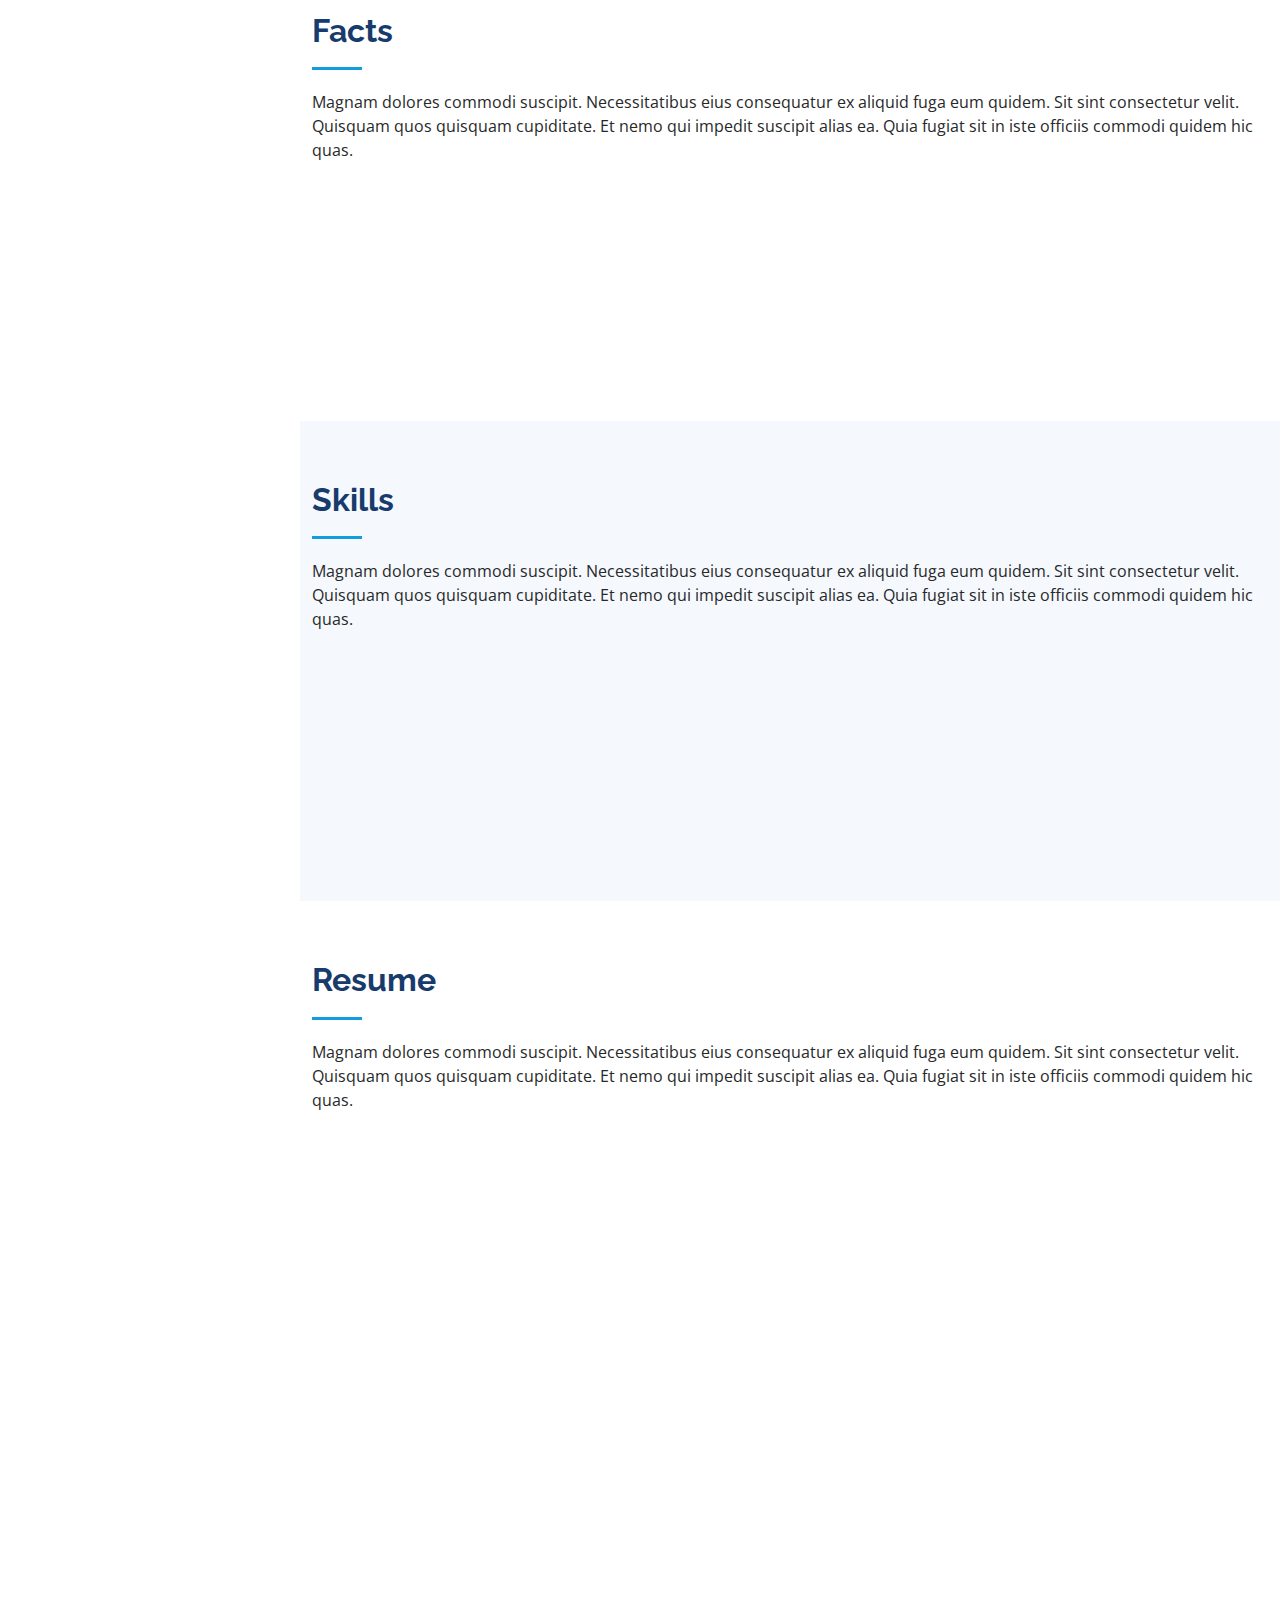
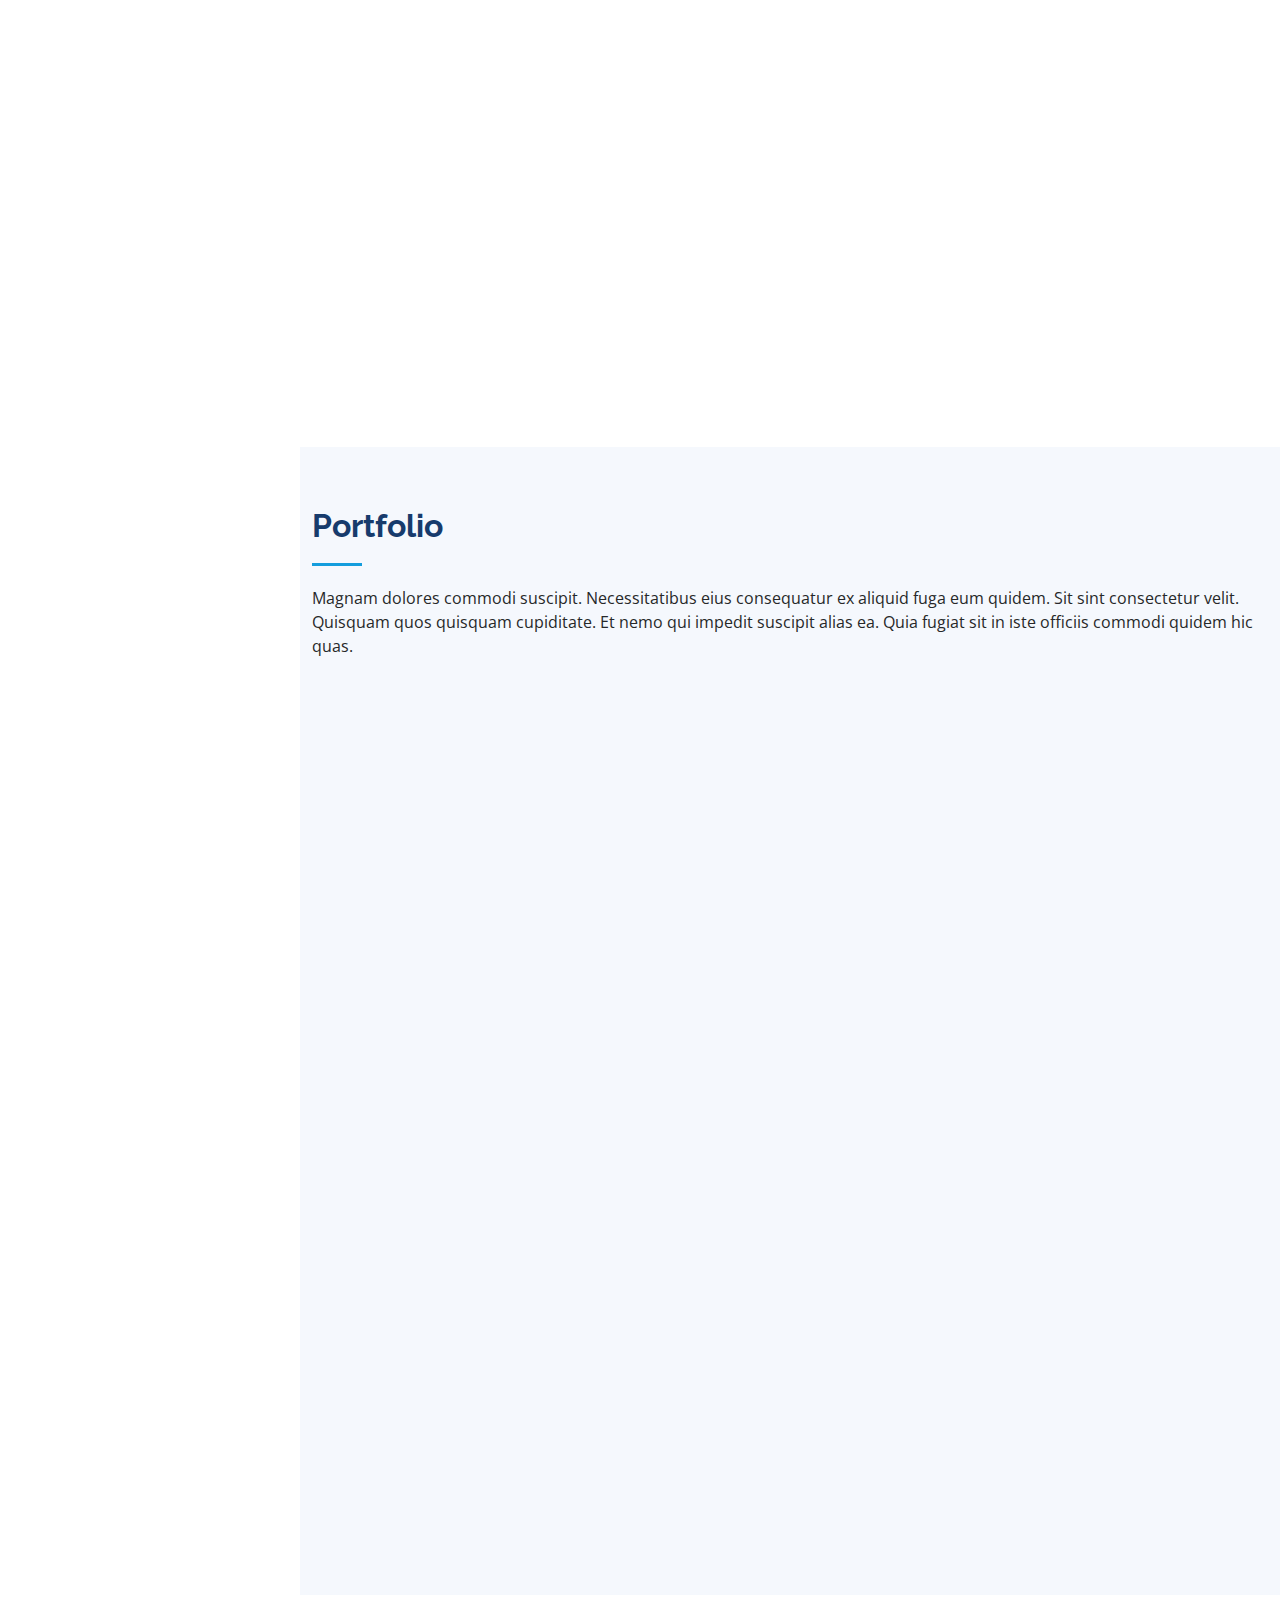
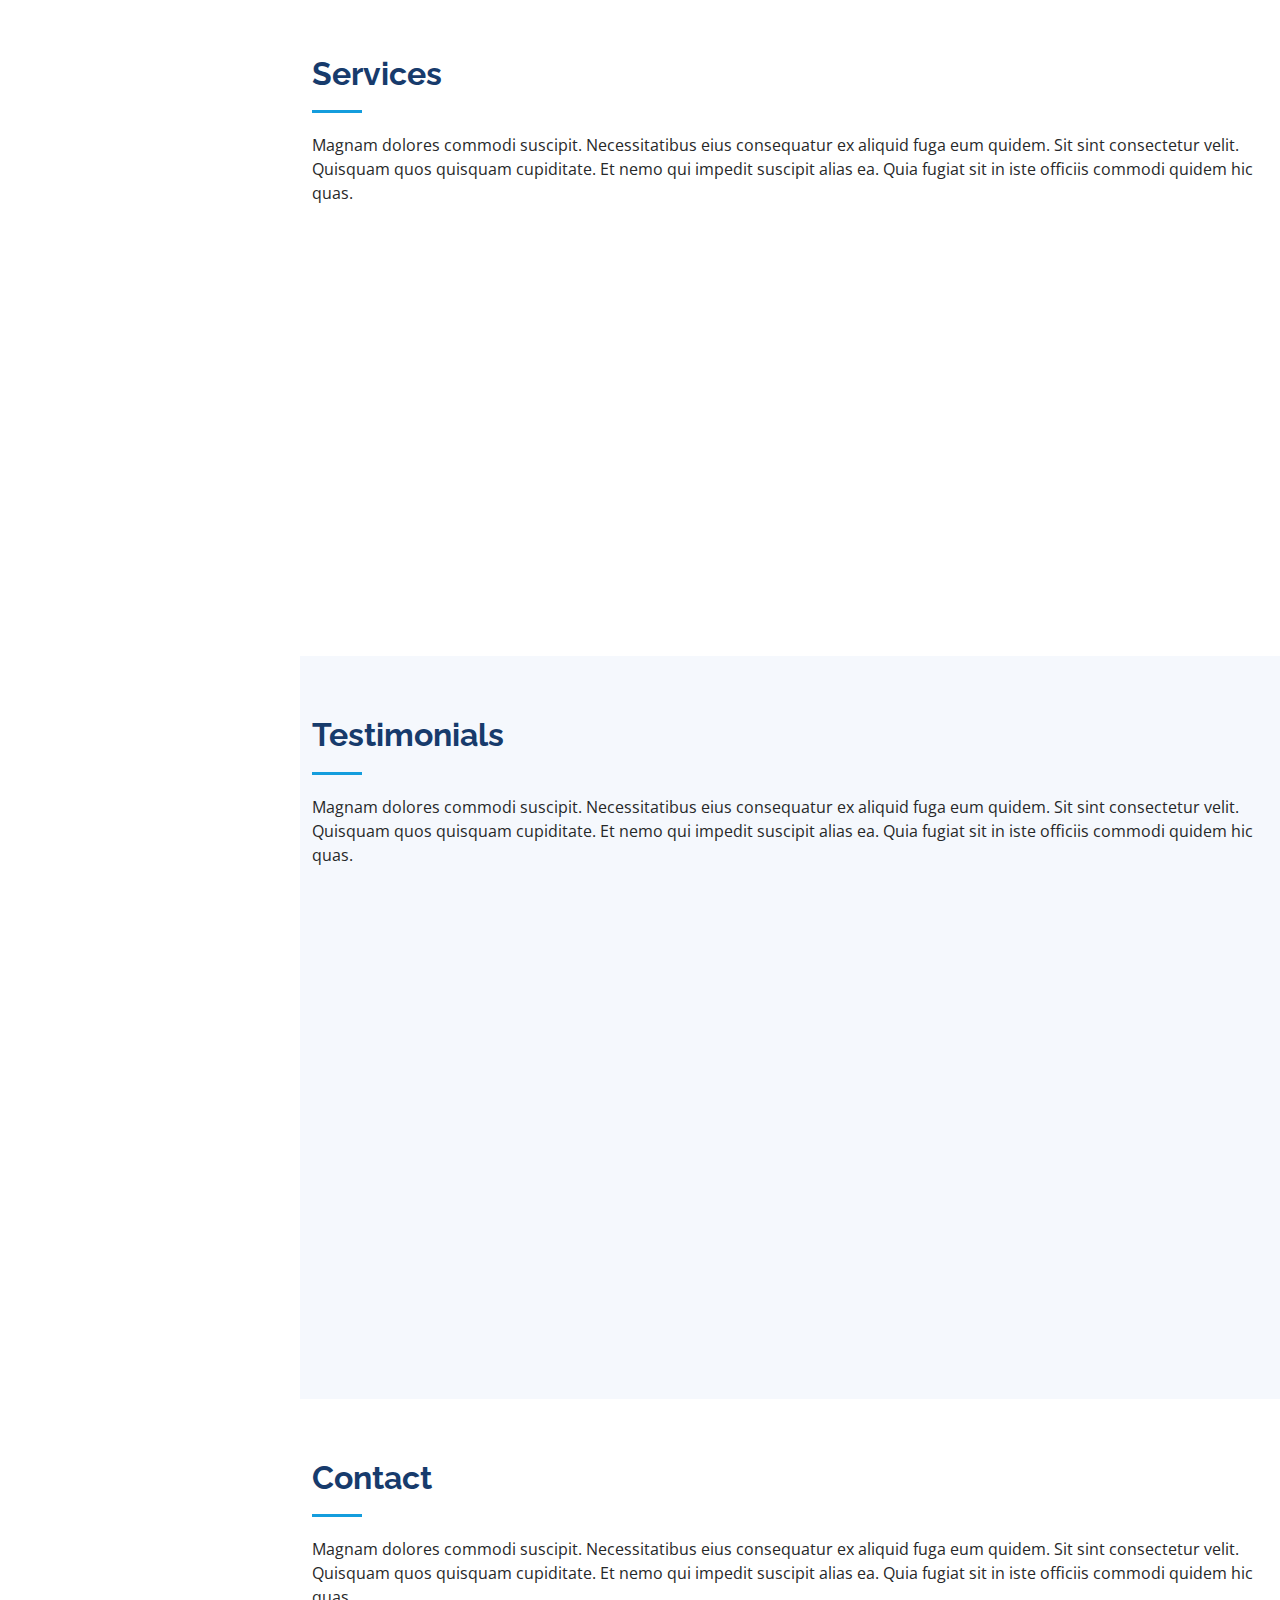
==== commit e48fdbcc: "update about" ====
--- a/index.html
+++ b/index.html
@@ -86,7 +86,7 @@
 
         <div class="section-title">
           <h2>About</h2>
-          <p>Magnam dolores commodi suscipit. Necessitatibus eius consequatur ex aliquid fuga eum quidem. Sit sint consectetur velit. Quisquam quos quisquam cupiditate. Et nemo qui impedit suscipit alias ea. Quia fugiat sit in iste officiis commodi quidem hic quas.</p>
+          <p>I was born on September 24, 1996. I live in Jakarta City, Indonesia.</p>
         </div>
 
         <div class="row">
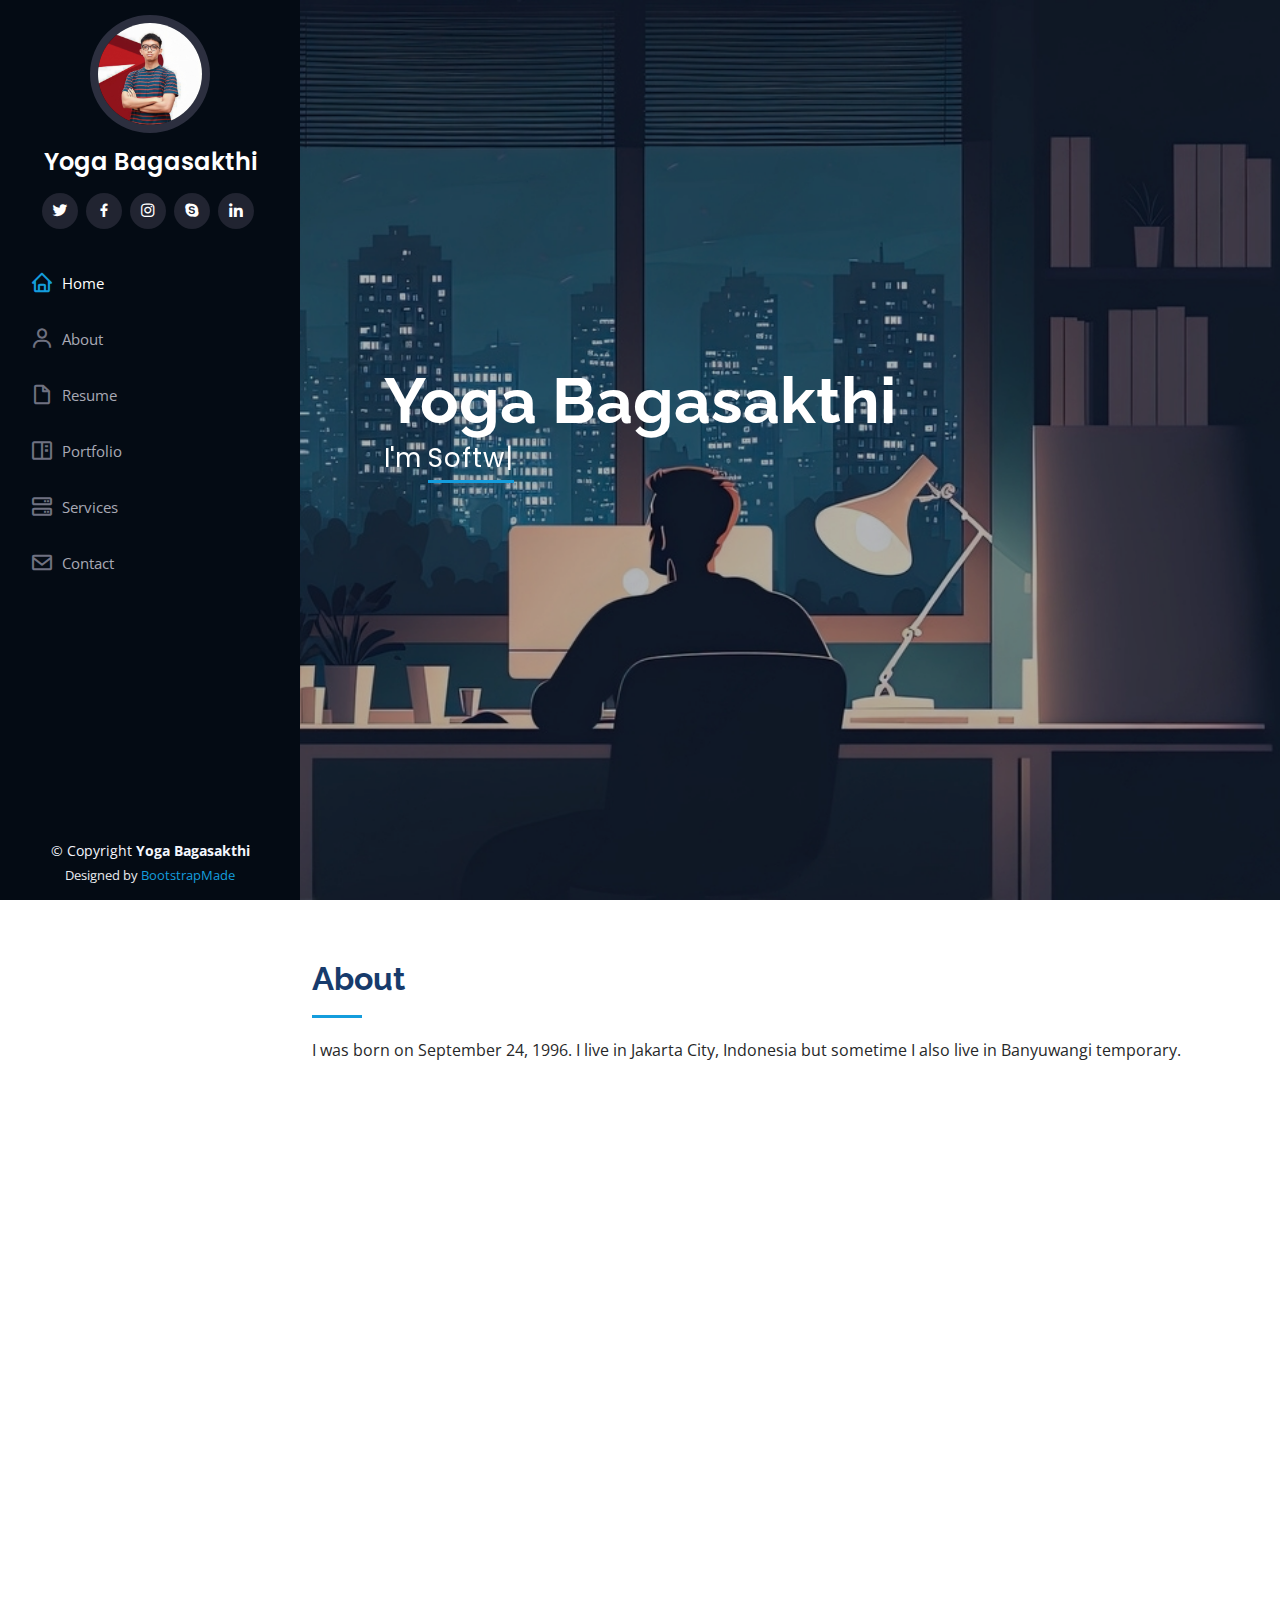
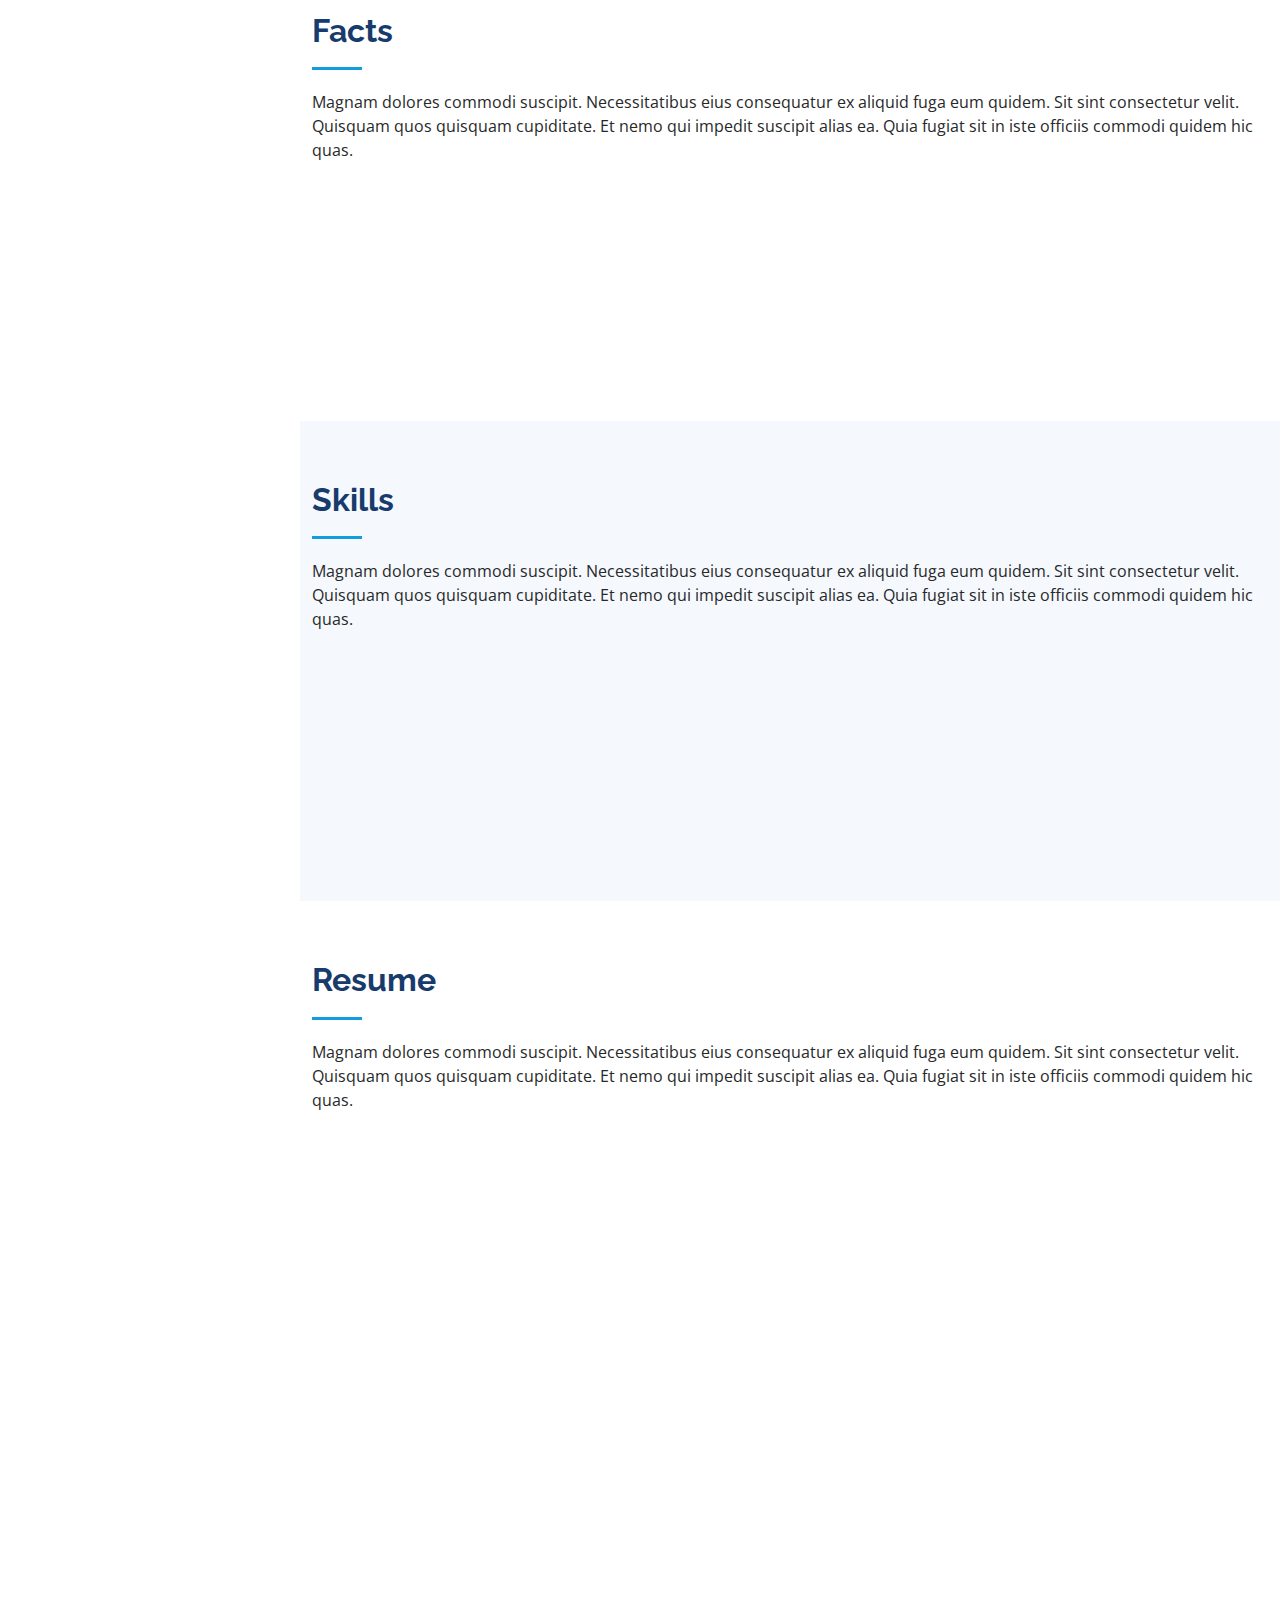
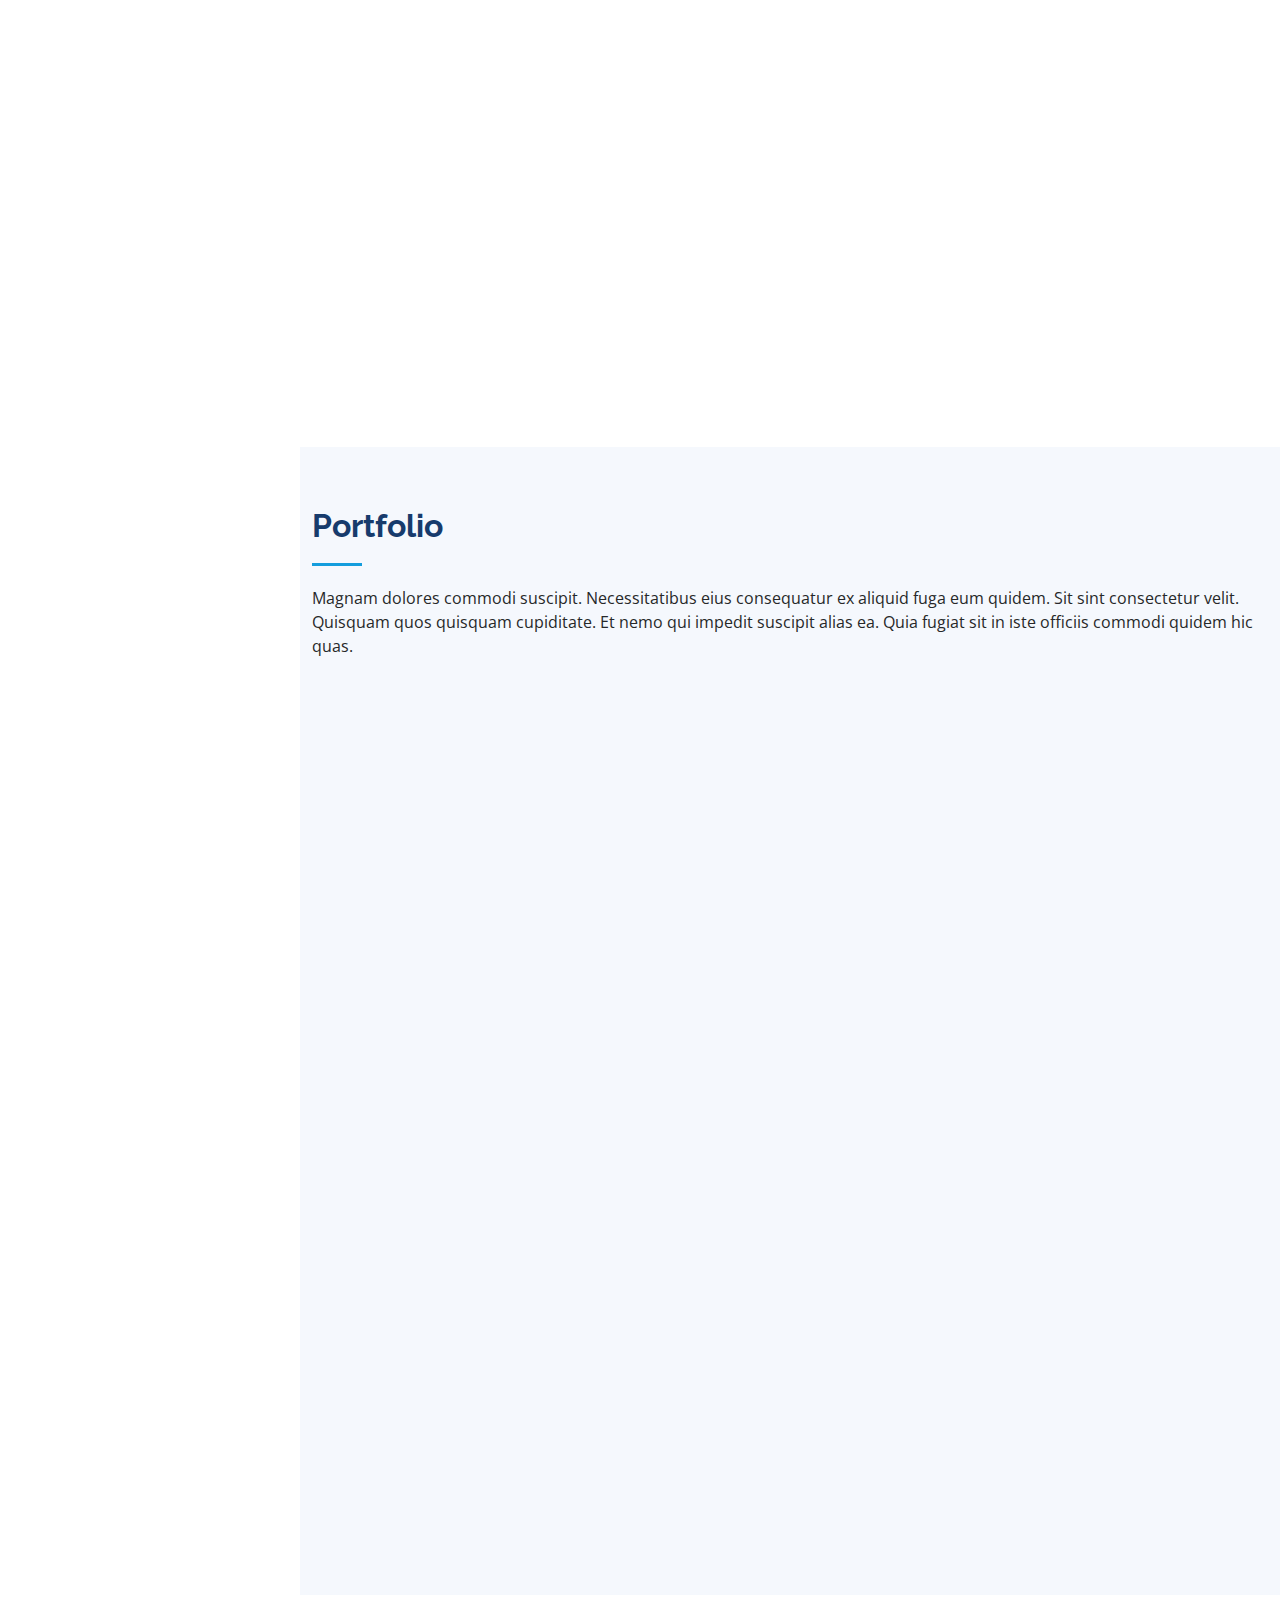
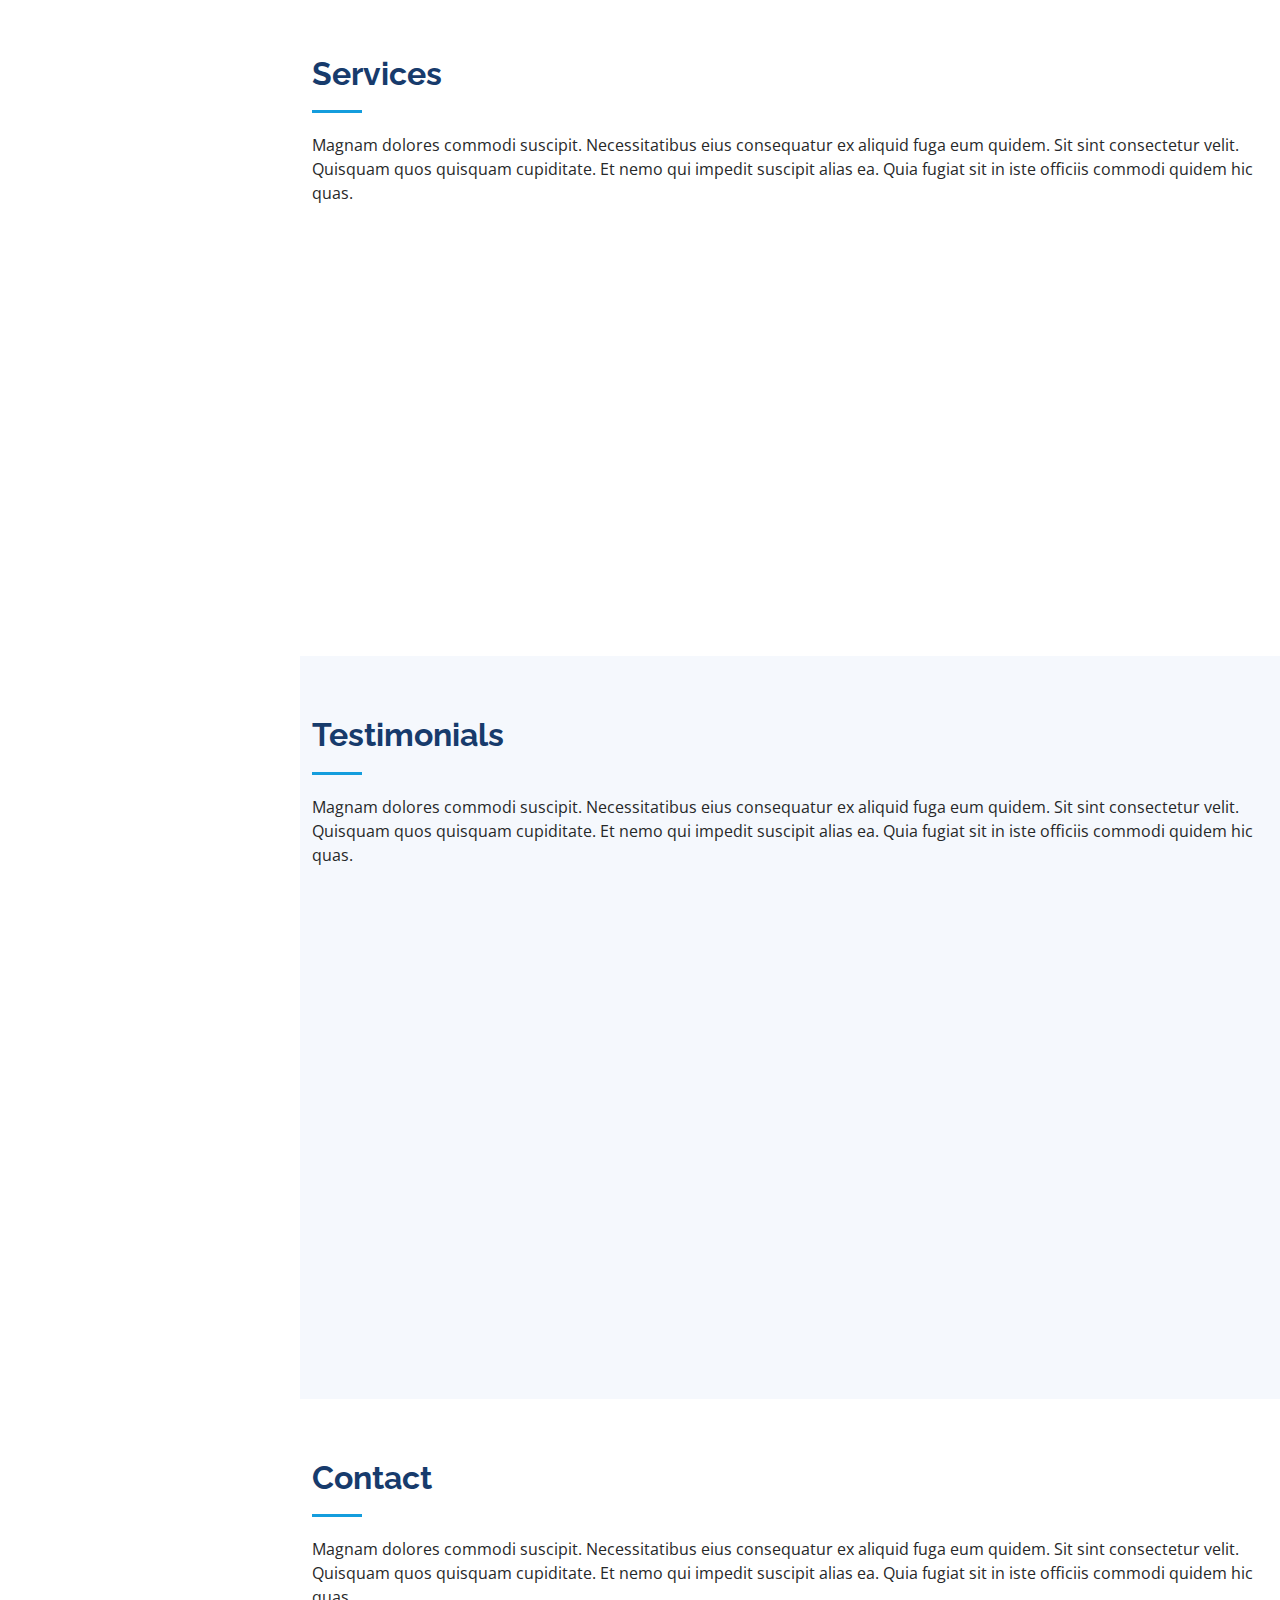
==== commit 59f2bebb: "update template name" ====
--- a/index.html
+++ b/index.html
@@ -5,7 +5,7 @@
   <meta charset="utf-8">
   <meta content="width=device-width, initial-scale=1.0" name="viewport">
 
-  <title>iPortfolio Bootstrap Template - Index</title>
+  <title>Yoga Bagasakthi Resume</title>
   <meta content="" name="description">
   <meta content="" name="keywords">
 
@@ -86,7 +86,7 @@
 
         <div class="section-title">
           <h2>About</h2>
-          <p>I was born on September 24, 1996. I live in Jakarta City, Indonesia.</p>
+          <p>I was born on September 24, 1996. I live in Jakarta City, Indonesia but sometime I also live in Banyuwangi temporary.</p>
         </div>
 
         <div class="row">
@@ -629,7 +629,7 @@
   <footer id="footer">
     <div class="container">
       <div class="copyright">
-        &copy; Copyright <strong><span>iPortfolio</span></strong>
+        &copy; Copyright <strong><span>Yoga Bagasakthi</span></strong>
       </div>
       <div class="credits">
         <!-- All the links in the footer should remain intact. -->
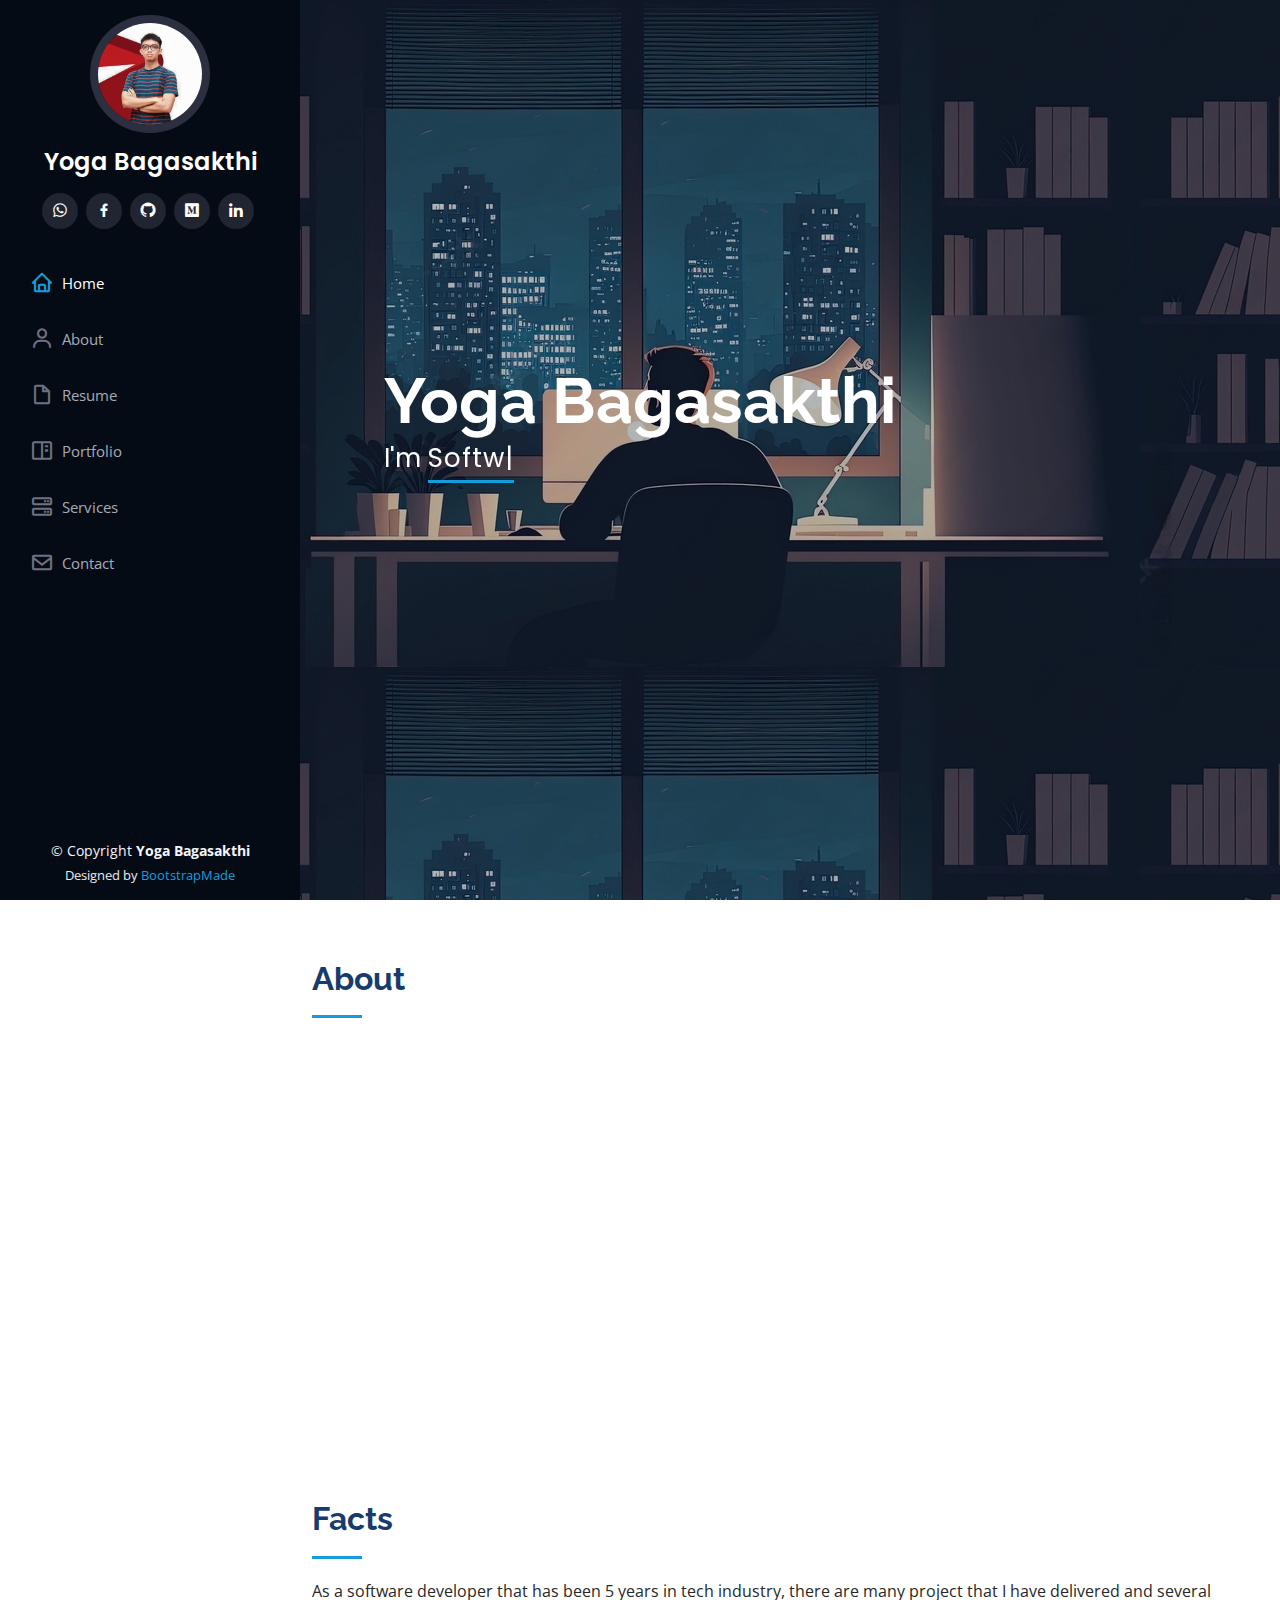
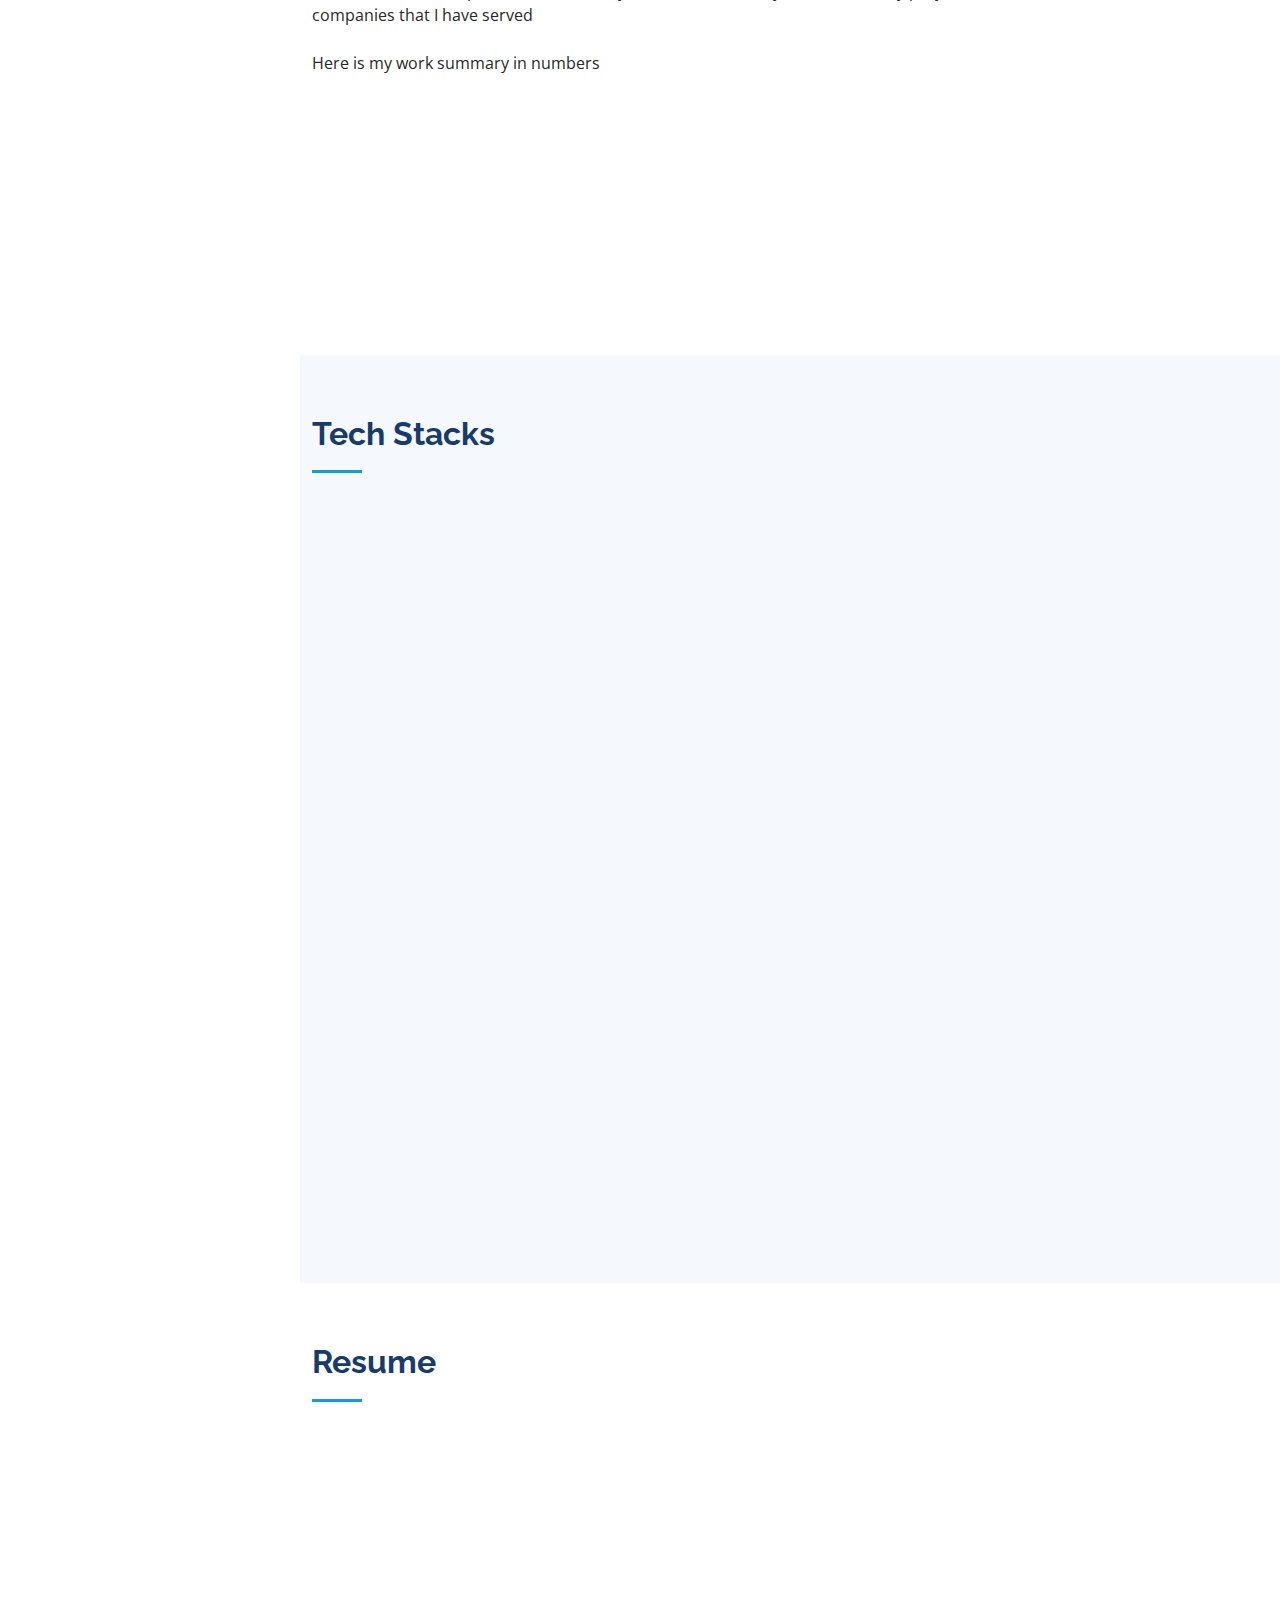
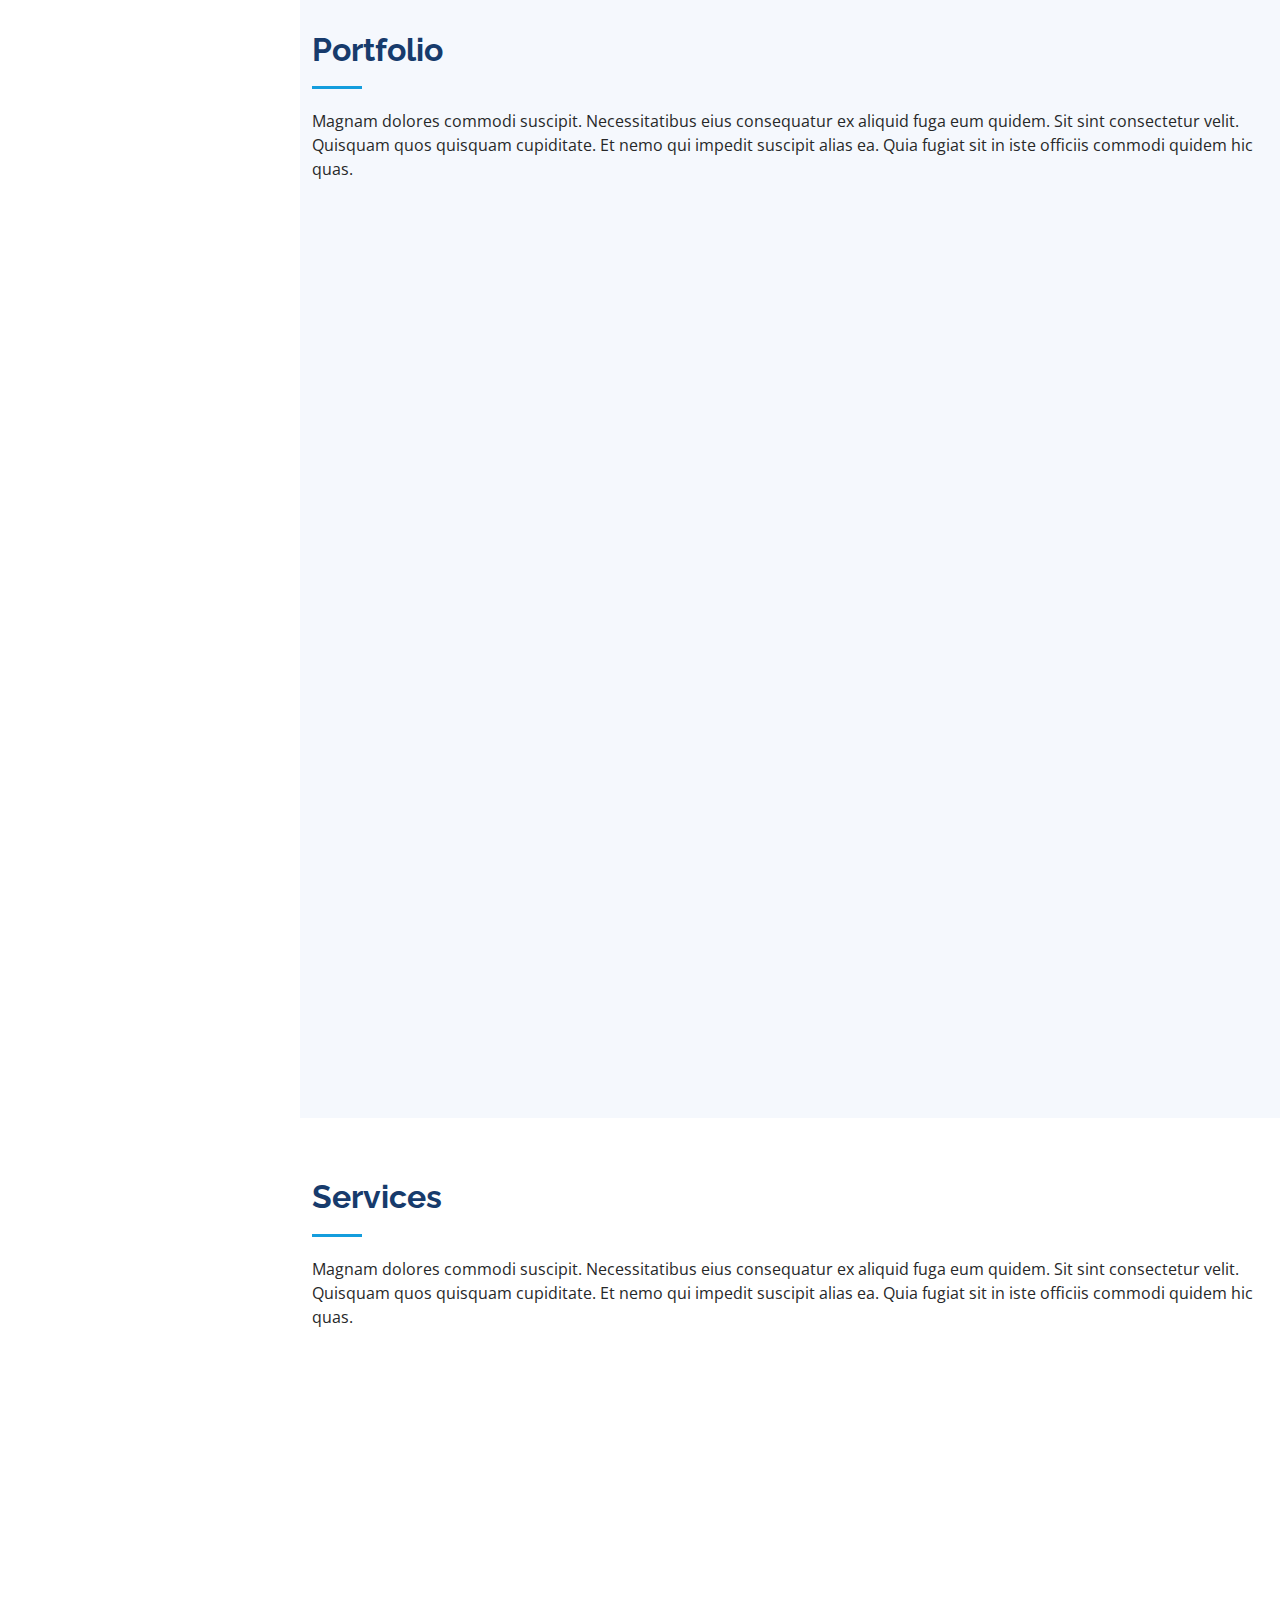
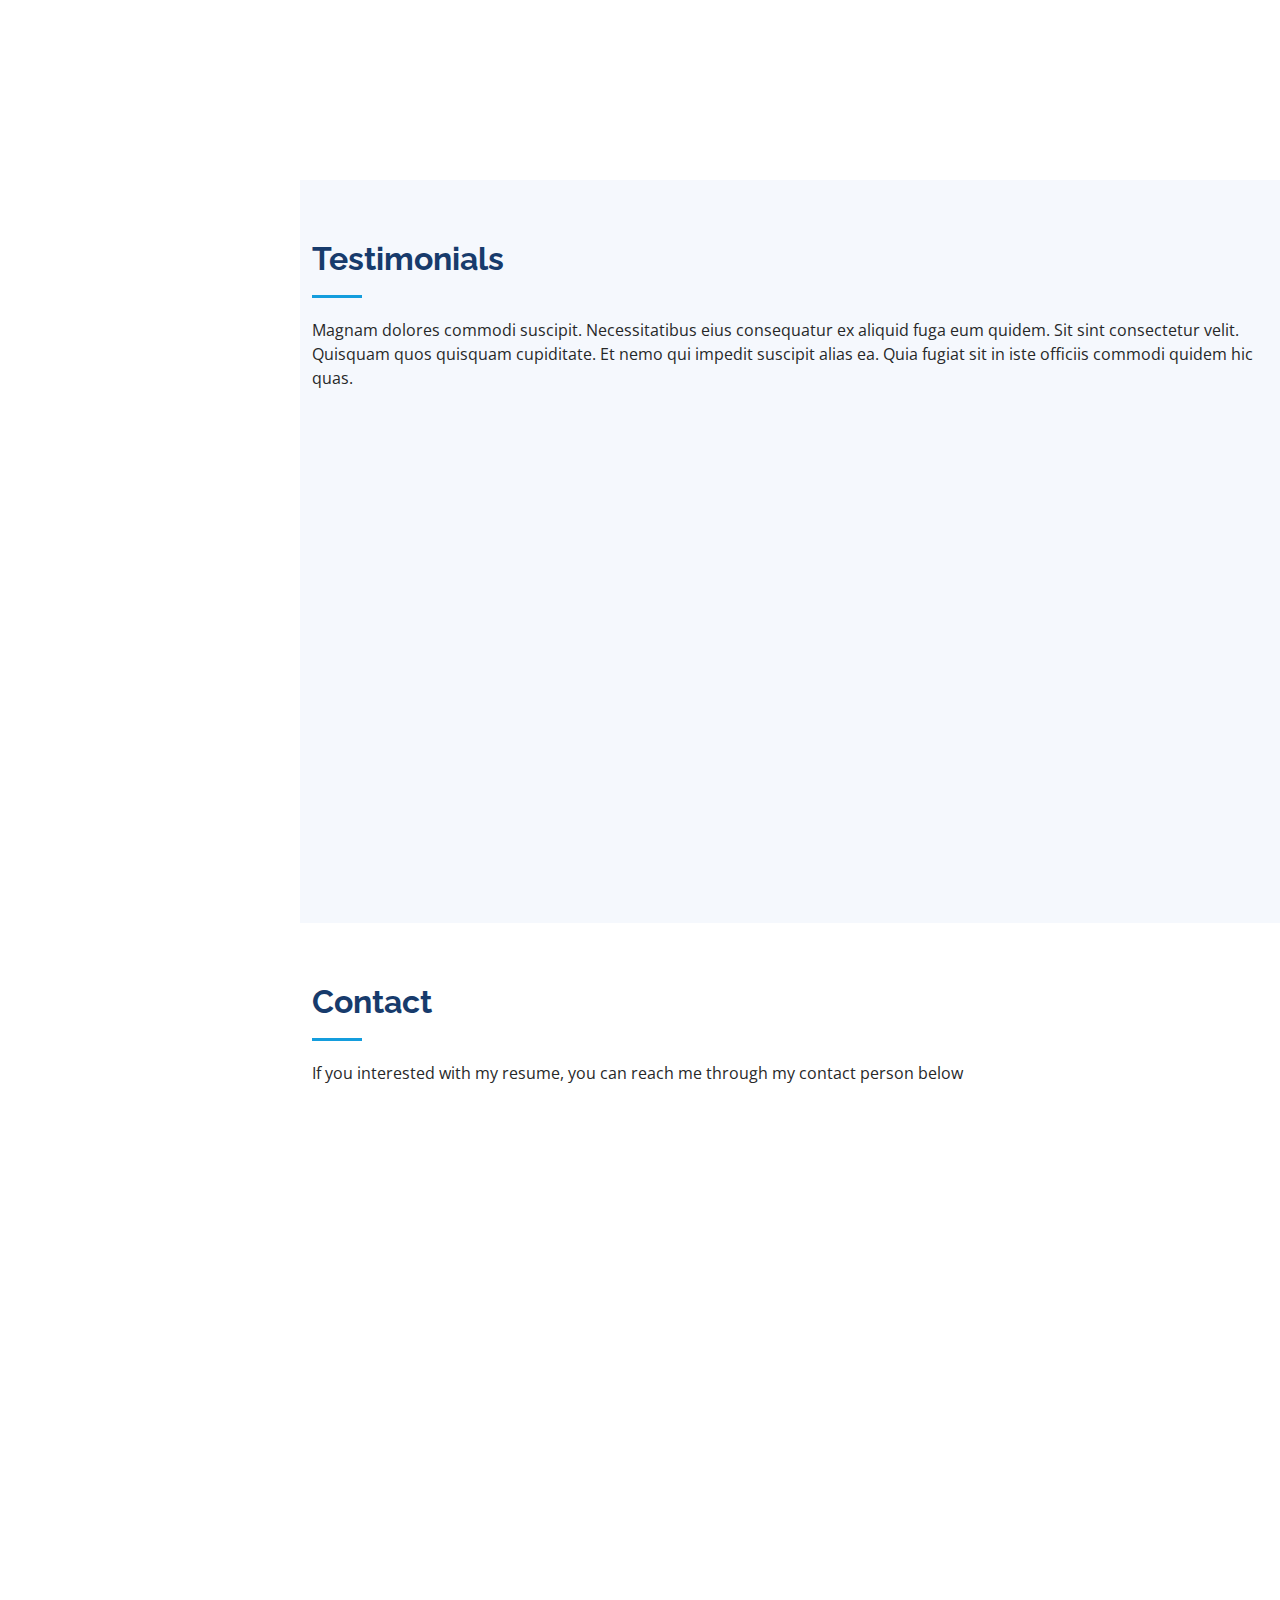
==== commit ce72d48d: "update index.html" ====
--- a/index.html
+++ b/index.html
@@ -49,11 +49,11 @@
         <img src="assets/img/profile-img.jpg" alt="" class="img-fluid rounded-circle">
         <h1 class="text-light"><a href="index.html">Yoga Bagasakthi</a></h1>
         <div class="social-links mt-3 text-center">
-          <a href="#" class="twitter"><i class="bx bxl-twitter"></i></a>
-          <a href="#" class="facebook"><i class="bx bxl-facebook"></i></a>
-          <a href="#" class="instagram"><i class="bx bxl-instagram"></i></a>
-          <a href="#" class="google-plus"><i class="bx bxl-skype"></i></a>
-          <a href="#" class="linkedin"><i class="bx bxl-linkedin"></i></a>
+          <a href="https://wa.wizard.id/7ddcee" class="whatsapp"><i class="bx bxl-whatsapp"></i></a>
+          <a href="https://www.facebook.com/yoga.bagasakthi" target="_blank" class="facebook"><i class="bx bxl-facebook"></i></a>
+          <a href="https://github.com/yogabagas" target="_blank" class="github"><i class="bx bxl-github"></i></a>
+          <a href="https://medium.com/@ybagasakthi" target="_blank" class="medium"><i class="bx bxl-medium-square"></i></a>
+          <a href="https://www.linkedin.com/in/yoga-bagasakthi-240996/" target="_blank" class="linkedin"><i class="bx bxl-linkedin"></i></a>
         </div>
       </div>
 
@@ -81,45 +81,45 @@
   <main id="main">
 
     <!-- ======= About Section ======= -->
-    <section id="about" class="about">
+    <section id="about" class="about" class="about-bg">
       <div class="container">
 
         <div class="section-title">
           <h2>About</h2>
-          <p>I was born on September 24, 1996. I live in Jakarta City, Indonesia but sometime I also live in Banyuwangi temporary.</p>
+          <p data-aos="fade-left"> I'm 26 years old. Currently, working in one of the biggest IT services company as Lead Backend Engineer<br><br>A person who eager to learn, commit to achieve goal, adaptable, nice to work with. Also, a software engineer who has experience in developing application</p>
         </div>
 
         <div class="row">
-          <div class="col-lg-4" data-aos="fade-right">
-            <img src="assets/img/profile-img.jpg" class="img-fluid" alt="">
-          </div>
-          <div class="col-lg-8 pt-4 pt-lg-0 content" data-aos="fade-left">
-            <h3>UI/UX Designer &amp; Web Developer.</h3>
-            <p class="fst-italic">
-              Lorem ipsum dolor sit amet, consectetur adipiscing elit, sed do eiusmod tempor incididunt ut labore et dolore
-              magna aliqua.
+          <!-- <div data-aos="fade-right"> -->
+            <!-- <img src="assets/img/profile-img.jpg" class="img-fluid" alt=""> -->
+          <!-- </div> -->
+          <div data-aos="fade-left">
+            <!-- <h3>UI/UX Designer &amp; Web Developer.</h3> -->
+            <p>
+              Here's my personal information.
             </p>
             <div class="row">
               <div class="col-lg-6">
                 <ul>
-                  <li><i class="bi bi-chevron-right"></i> <strong>Birthday:</strong> <span>1 May 1995</span></li>
-                  <li><i class="bi bi-chevron-right"></i> <strong>Website:</strong> <span>www.example.com</span></li>
-                  <li><i class="bi bi-chevron-right"></i> <strong>Phone:</strong> <span>+123 456 7890</span></li>
-                  <li><i class="bi bi-chevron-right"></i> <strong>City:</strong> <span>New York, USA</span></li>
+                  <li><strong>Birthday:</strong> <span>24 September 1996</span></li>
+                  <li><strong>Phone:</strong> <span>(+62) 85883779774</span></li>
+                  <li><strong>Email:</strong> <span>ybagasakthi@gmail.com</span></li>
+                  <li><strong>City:</strong> <span>Jakarta, Indonesia</span></li>
+                 
                 </ul>
               </div>
               <div class="col-lg-6">
                 <ul>
-                  <li><i class="bi bi-chevron-right"></i> <strong>Age:</strong> <span>30</span></li>
-                  <li><i class="bi bi-chevron-right"></i> <strong>Degree:</strong> <span>Master</span></li>
-                  <li><i class="bi bi-chevron-right"></i> <strong>PhEmailone:</strong> <span>email@example.com</span></li>
-                  <li><i class="bi bi-chevron-right"></i> <strong>Freelance:</strong> <span>Available</span></li>
+                  <li><strong>Language:</strong> <span>Bahasa Indonesia, English</span></li>
+                  <li><strong>Degree:</strong> <span>Bachelor</span></li>
+                  <li><strong>Major:</strong> <span>Informatics Engineering</span></li>
+                  <li><strong>Marital Status:</strong> <span>Married, 1 Children</span></li>
                 </ul>
               </div>
             </div>
             <p>
-              Officiis eligendi itaque labore et dolorum mollitia officiis optio vero. Quisquam sunt adipisci omnis et ut. Nulla accusantium dolor incidunt officia tempore. Et eius omnis.
-              Cupiditate ut dicta maxime officiis quidem quia. Sed et consectetur qui quia repellendus itaque neque. Aliquid amet quidem ut quaerat cupiditate. Ab et eum qui repellendus omnis culpa magni laudantium dolores.
+              I usually write an article, read what is happening about tech, sport, gaming industry, etc. 
+              Also I'm kind of person you can happy to hangout with, sharing your thought, and good listener.
             </p>
           </div>
         </div>
@@ -133,40 +133,40 @@
 
         <div class="section-title">
           <h2>Facts</h2>
-          <p>Magnam dolores commodi suscipit. Necessitatibus eius consequatur ex aliquid fuga eum quidem. Sit sint consectetur velit. Quisquam quos quisquam cupiditate. Et nemo qui impedit suscipit alias ea. Quia fugiat sit in iste officiis commodi quidem hic quas.</p>
+          <p>As a software developer that has been 5 years in tech industry, there are many project that I have delivered and several companies that I have served <br> <br> Here is my work summary in numbers</p>
         </div>
 
         <div class="row no-gutters">
 
           <div class="col-lg-3 col-md-6 d-md-flex align-items-md-stretch" data-aos="fade-up">
             <div class="count-box">
-              <i class="bi bi-emoji-smile"></i>
-              <span data-purecounter-start="0" data-purecounter-end="232" data-purecounter-duration="1" class="purecounter"></span>
-              <p><strong>Happy Clients</strong> consequuntur quae</p>
+              <i class="bi bi-box-seam"></i>
+              <span data-purecounter-start="0" data-purecounter-end="10" data-purecounter-duration="1" class="purecounter"></span>
+              <p><strong>Project Delivered</strong> More than 10 project have delivered</p>
             </div>
           </div>
 
           <div class="col-lg-3 col-md-6 d-md-flex align-items-md-stretch" data-aos="fade-up" data-aos-delay="100">
             <div class="count-box">
-              <i class="bi bi-journal-richtext"></i>
-              <span data-purecounter-start="0" data-purecounter-end="521" data-purecounter-duration="1" class="purecounter"></span>
-              <p><strong>Projects</strong> adipisci atque cum quia aut</p>
+              <i class="bi bi-clock-history"></i>
+              <span data-purecounter-start="0" data-purecounter-end="5" data-purecounter-duration="1" class="purecounter"></span>
+              <p><strong>Years of Experience</strong> 2 Years Experience as Tech Lead </p>
             </div>
           </div>
 
           <div class="col-lg-3 col-md-6 d-md-flex align-items-md-stretch" data-aos="fade-up" data-aos-delay="200">
             <div class="count-box">
-              <i class="bi bi-headset"></i>
-              <span data-purecounter-start="0" data-purecounter-end="1453" data-purecounter-duration="1" class="purecounter"></span>
-              <p><strong>Hours Of Support</strong> aut commodi quaerat</p>
+              <i class="bi bi-building-check"></i>
+              <span data-purecounter-start="0" data-purecounter-end="6" data-purecounter-duration="1" class="purecounter"></span>
+              <p><strong>Companies Served</strong> Fulltime/Freelance</p>
             </div>
           </div>
 
           <div class="col-lg-3 col-md-6 d-md-flex align-items-md-stretch" data-aos="fade-up" data-aos-delay="300">
             <div class="count-box">
               <i class="bi bi-people"></i>
-              <span data-purecounter-start="0" data-purecounter-end="32" data-purecounter-duration="1" class="purecounter"></span>
-              <p><strong>Hard Workers</strong> rerum asperiores dolor</p>
+              <span data-purecounter-start="0" data-purecounter-end="25" data-purecounter-duration="1" class="purecounter"></span>
+              <p><strong>People</strong><br> Has been handling more than 25 subordinates</p>
             </div>
           </div>
 
@@ -180,57 +180,147 @@
       <div class="container">
 
         <div class="section-title">
-          <h2>Skills</h2>
-          <p>Magnam dolores commodi suscipit. Necessitatibus eius consequatur ex aliquid fuga eum quidem. Sit sint consectetur velit. Quisquam quos quisquam cupiditate. Et nemo qui impedit suscipit alias ea. Quia fugiat sit in iste officiis commodi quidem hic quas.</p>
+          <h2>Tech Stacks</h2>
+          <!-- <p>These are my skillset in number</p> -->
         </div>
 
         <div class="row skills-content">
 
-          <div class="col-lg-6" data-aos="fade-up">
-
-            <div class="progress">
-              <span class="skill">HTML <i class="val">100%</i></span>
+          <div class="col-lg-5" data-aos="fade-up">
+            <ul> <li><strong>Programming Language</strong></li></ul>
+            <div class="progress">
+              <span class="skill">Go <i class="val">100%</i></span>
               <div class="progress-bar-wrap">
                 <div class="progress-bar" role="progressbar" aria-valuenow="100" aria-valuemin="0" aria-valuemax="100"></div>
               </div>
             </div>
 
             <div class="progress">
-              <span class="skill">CSS <i class="val">90%</i></span>
+              <span class="skill">Java <i class="val">50%</i></span>
+              <div class="progress-bar-wrap">
+                <div class="progress-bar" role="progressbar" aria-valuenow="50" aria-valuemin="0" aria-valuemax="100"></div>
+              </div>
+            </div>
+
+            <div class="progress">
+              <span class="skill">Rust <i class="val">30%</i></span>
+              <div class="progress-bar-wrap">
+                <div class="progress-bar" role="progressbar" aria-valuenow="30" aria-valuemin="0" aria-valuemax="100"></div>
+              </div>
+            </div>
+
+            <ul> <li><strong>Database</strong></li></ul>
+            <div class="progress">
+              <span class="skill">MySQL <i class="val">80%</i></span>
+              <div class="progress-bar-wrap">
+                <div class="progress-bar" role="progressbar" aria-valuenow="80" aria-valuemin="0" aria-valuemax="100"></div>
+              </div>
+            </div>
+
+            <div class="progress">
+              <span class="skill">PostgreSQL <i class="val">70%</i></span>
+              <div class="progress-bar-wrap">
+                <div class="progress-bar" role="progressbar" aria-valuenow="70" aria-valuemin="0" aria-valuemax="100"></div>
+              </div>
+            </div>
+
+            <div class="progress">
+              <span class="skill">MongoDB <i class="val">80%</i></span>
+              <div class="progress-bar-wrap">
+                <div class="progress-bar" role="progressbar" aria-valuenow="80" aria-valuemin="0" aria-valuemax="100"></div>
+              </div>
+            </div>
+
+            <ul> <li><strong>Message Queue</strong></li></ul>
+            <div class="progress">
+              <span class="skill">Kafka <i class="val">70%</i></span>
+              <div class="progress-bar-wrap">
+                <div class="progress-bar" role="progressbar" aria-valuenow="70" aria-valuemin="0" aria-valuemax="100"></div>
+              </div>
+            </div>
+
+            <div class="progress">
+              <span class="skill">MQTT <i class="val">60%</i></span>
+              <div class="progress-bar-wrap">
+                <div class="progress-bar" role="progressbar" aria-valuenow="60" aria-valuemin="0" aria-valuemax="100"></div>
+              </div>
+            </div>
+
+            <div class="progress">
+            <span class="skill">Google Pubsub <i class="val">60%</i></span>
+            <div class="progress-bar-wrap">
+              <div class="progress-bar" role="progressbar" aria-valuenow="60" aria-valuemin="0" aria-valuemax="100"></div>
+            </div>
+          </div>
+
+          </div>
+
+          <div class="col-lg-5" data-aos="fade-up" data-aos-delay="100">
+
+            <ul> <li><strong>Cache</strong></li></ul>
+            <div class="progress">
+              <span class="skill">Redis <i class="val">90%</i></span>
               <div class="progress-bar-wrap">
                 <div class="progress-bar" role="progressbar" aria-valuenow="90" aria-valuemin="0" aria-valuemax="100"></div>
               </div>
             </div>
 
             <div class="progress">
-              <span class="skill">JavaScript <i class="val">75%</i></span>
-              <div class="progress-bar-wrap">
-                <div class="progress-bar" role="progressbar" aria-valuenow="75" aria-valuemin="0" aria-valuemax="100"></div>
-              </div>
-            </div>
-
-          </div>
-
-          <div class="col-lg-6" data-aos="fade-up" data-aos-delay="100">
-
-            <div class="progress">
-              <span class="skill">PHP <i class="val">80%</i></span>
+              <span class="skill">Memcache <i class="val">60%</i></span>
+              <div class="progress-bar-wrap">
+                <div class="progress-bar" role="progressbar" aria-valuenow="60" aria-valuemin="0" aria-valuemax="100"></div>
+              </div>
+            </div>
+
+            <ul> <li><strong>Design Architecture</strong></li></ul>
+            <div class="progress">
+              <span class="skill">Clean Architecture <i class="val">80%</i></span>
               <div class="progress-bar-wrap">
                 <div class="progress-bar" role="progressbar" aria-valuenow="80" aria-valuemin="0" aria-valuemax="100"></div>
               </div>
             </div>
 
             <div class="progress">
-              <span class="skill">WordPress/CMS <i class="val">90%</i></span>
+              <span class="skill">Hexagonal Architecture <i class="val">70%</i></span>
+              <div class="progress-bar-wrap">
+                <div class="progress-bar" role="progressbar" aria-valuenow="70" aria-valuemin="0" aria-valuemax="100"></div>
+              </div>
+            </div>
+
+            <ul> <li><strong>Application Architecture</strong></li></ul>
+            <div class="progress">
+              <span class="skill">Microservice <i class="val">90%</i></span>
               <div class="progress-bar-wrap">
                 <div class="progress-bar" role="progressbar" aria-valuenow="90" aria-valuemin="0" aria-valuemax="100"></div>
               </div>
             </div>
 
             <div class="progress">
-              <span class="skill">Photoshop <i class="val">55%</i></span>
-              <div class="progress-bar-wrap">
-                <div class="progress-bar" role="progressbar" aria-valuenow="55" aria-valuemin="0" aria-valuemax="100"></div>
+              <span class="skill">Monolith <i class="val">60%</i></span>
+              <div class="progress-bar-wrap">
+                <div class="progress-bar" role="progressbar" aria-valuenow="60" aria-valuemin="0" aria-valuemax="100"></div>
+              </div>
+            </div>
+
+            <ul> <li><strong>Transport Protocol</strong></li></ul>
+            <div class="progress">
+              <span class="skill">gRPC <i class="val">80%</i></span>
+              <div class="progress-bar-wrap">
+                <div class="progress-bar" role="progressbar" aria-valuenow="80" aria-valuemin="0" aria-valuemax="100"></div>
+              </div>
+            </div>
+
+            <div class="progress">
+              <span class="skill">REST <i class="val">90%</i></span>
+              <div class="progress-bar-wrap">
+                <div class="progress-bar" role="progressbar" aria-valuenow="90" aria-valuemin="0" aria-valuemax="100"></div>
+              </div>
+            </div>
+
+            <div class="progress">
+              <span class="skill">SMTP <i class="val">60%</i></span>
+              <div class="progress-bar-wrap">
+                <div class="progress-bar" role="progressbar" aria-valuenow="60" aria-valuemin="0" aria-valuemax="100"></div>
               </div>
             </div>
 
@@ -247,59 +337,143 @@
 
         <div class="section-title">
           <h2>Resume</h2>
-          <p>Magnam dolores commodi suscipit. Necessitatibus eius consequatur ex aliquid fuga eum quidem. Sit sint consectetur velit. Quisquam quos quisquam cupiditate. Et nemo qui impedit suscipit alias ea. Quia fugiat sit in iste officiis commodi quidem hic quas.</p>
+          <!-- <p>Magnam dolores commodi suscipit. Necessitatibus eius consequatur ex aliquid fuga eum quidem. Sit sint consectetur velit. Quisquam quos quisquam cupiditate. Et nemo qui impedit suscipit alias ea. Quia fugiat sit in iste officiis commodi quidem hic quas.</p> -->
         </div>
 
         <div class="row">
           <div class="col-lg-6" data-aos="fade-up">
-            <h3 class="resume-title">Sumary</h3>
+            <!-- <h3 class="resume-title">Sumary</h3>
             <div class="resume-item pb-0">
               <h4>Yoga Bagasakthi</h4>
-              <p><em>Innovative and deadline-driven Graphic Designer with 3+ years of experience designing and developing user-centered digital/print marketing material from initial concept to final, polished deliverable.</em></p>
+              <p><em>Experience developer who has been working more than 5 years in tech industry. <br> 
+              Quality Output, User-Driven, and Problem Solver</em></p>
               <ul>
                 <li>Portland par 127,Orlando, FL</li>
                 <li>(123) 456-7891</li>
                 <li>alice.barkley@example.com</li>
               </ul>
-            </div>
-
+            </div> -->
+
+            <h3 class="resume-title">Professional Experience</h3>
+            <div class="resume-item">
+              <h4>Technical Lead</h4>
+              <h5>March 2023 - Present</h5>
+              <p><em>PT Axiata Digital Labs Indonesia <br> Fulltime</em></p>
+              <ul>
+                <li>Lead backend engineer that consist of more than 15 people in multi project purpose</li>
+                <li>Integration and discussion alongside other team such as FE, devOps, IT Support, Solution Architect, PMO, etc.</li>
+                <li>Design end to end system application </li>
+                <li>Help team to implement best practice in developing application</li>
+                <!-- <li>Oversee the efficient use of production project budgets ranging from $2,000 - $25,000</li> -->
+              </ul>
+            </div>
+            
+            <div class="resume-item">
+              <h4>Engineering Manager I</h4>
+              <h5>October 2022 - February 2023</h5>
+              <p><em>PT Moladin Digital Indonesia<br> Fulltime</em></p>
+              <ul>
+                <li>Responsiblity to delivery team's task in every sprint</li>
+                <li>Guide team's taks to not out of context</li>
+                <li>Guide team to do best practice in technical aspect</li>
+                <li>Attend grooming session with product</li>
+                <li>Decompose existing service (monolith) to new service (microservice)</li>
+                <li>Guide team's career path</li>
+              </ul>
+            </div>
+
+            <div class="resume-item">
+              <h4>Software Engineer</h4>
+              <h5>November 2022 - January 2023</h5>
+              <p><em>Astro <br> Freelance</em></p>
+              <ul>
+                <li>Maintain existing service using java spring boot</li>
+                <li>Integrate exsiting service to new service using gRPC</li>
+                <li>Develop new service using go</li>
+              </ul>
+            </div>
+
+            <div class="resume-item">
+              <h4>Technical Lead</h4>
+              <h5>July 2022 - October 2022</h5>
+              <p><em>SiCepat Ekspres Indonesia <br> Fulltime</em></p>
+              <ul>
+                <li>Managing project scope before, during and post–delivery.</li>
+                <li>Working closely with Developers, DevOps Engineers, Database Engineers and Product Managers.</li>
+                <li>Determining requirements and providing project estimates and timelines.</li>
+                <li>Overseeing deployments and new releases.</li> 
+                <li>Reviewing code.</li>
+                <li>Identifying and removing bottlenecks that impede the progress of projects.</li>
+                <li>Providing leadership, support and motivation to technical team members.</li>
+                <li>Hiring and training technical personnel.</li>
+                <li>Solving issues and developing workarounds and alternative solutions.</li>
+                <li>Ensuring the regular delivery of projects and products in accordance with Agile methodologies.</li>
+              </ul>
+            </div>
+
+            <div class="resume-item">
+              <h4>Senior Backend Developer</h4>
+              <h5>December 2020 - July 2022</h5>
+              <p><em>SiCepat Ekspres Indonesia <br> Fulltime</em></p>
+              <ul>
+                <li>Participate in the entire application lifecycle, focusing on coding and debugging</li>
+                <li>Write clean code to develop functional applications</li>
+                <li>Troubleshoot and debug applications</li> 
+                <li>Collaborate with Front-end developers to integrate user-facing elements with server-side logic</li>
+                <li>Gather and address technical and design requirements</li>
+                <li>Build reusable code and libraries for future use</li>
+                <li>Follow emerging technologies</li>
+              </ul>
+            </div>
+
+            <div class="resume-item">
+              <h4>Backend Engineer</h4>
+              <h5>April 2020 - December 2020</h5>
+              <p><em>Bluebird Group <br> Fulltime</em></p>
+              <ul>
+                <li>Compile and analyze data, processes, and codes to troubleshoot problems and identify areas for improvement.</li>
+                <li>Collaborating with the front-end developers and other team members to establish objectives and design more functional, cohesive codes to enhance the user experience.</li>
+                <li>Developing ideas for new programs, products, or features by product team.</li>
+                <li>Recording data and reporting it to proper parties, such as clients or leadership.</li>
+                <li>Participating in continuing education and training to remain current on best practices, learn new programming languages, and better assist other team members.</li>
+                <li>Write code as clean and robust as possible so that can be read any developer and take it a lot of request.</li>
+              </ul>
+            </div>
+
+            <div class="resume-item">
+              <h4>Software Engineer</h4>
+              <h5>April 2018 - April 2020</h5>
+              <p><em>PT Xsis Mitra Utama <br> Fulltime</em></p>
+              <ul>
+                <li>Daily standup routine with backend, frontend, and other engineer.</li>
+                <li>Deliver task based on jira board.</li>
+                <li>Review code by logic and clean so it can be read by other developer.</li>
+                <li>Solve production issue.</li>
+                <li>Share a solution to other team.</li>
+                <li>Improve softskill.</li>
+              </ul>
+            </div>
+          </div>
+
+          <div class="col-lg-6" data-aos="fade-up" data-aos-delay="100">
             <h3 class="resume-title">Education</h3>
             <div class="resume-item">
-              <h4>Master of Fine Arts &amp; Graphic Design</h4>
-              <h5>2015 - 2016</h5>
-              <p><em>Rochester Institute of Technology, Rochester, NY</em></p>
-              <p>Qui deserunt veniam. Et sed aliquam labore tempore sed quisquam iusto autem sit. Ea vero voluptatum qui ut dignissimos deleniti nerada porti sand markend</p>
+              <h4>Informatics Engineering </h4>
+              <h5>2013 - 2017</h5>
+              <p><em>Bachelor Degree <br>Gunadarma University</em></p>
+              <ul>
+                <li><p> Create Virtual Reality as thesis using blender, unity 3D, etc.</p></li>
+                <li><p> Create Delivery Apps as mini project using java </p></li>
+              </ul> 
+                
+
+             
             </div>
             <div class="resume-item">
-              <h4>Bachelor of Fine Arts &amp; Graphic Design</h4>
-              <h5>2010 - 2014</h5>
-              <p><em>Rochester Institute of Technology, Rochester, NY</em></p>
-              <p>Quia nobis sequi est occaecati aut. Repudiandae et iusto quae reiciendis et quis Eius vel ratione eius unde vitae rerum voluptates asperiores voluptatem Earum molestiae consequatur neque etlon sader mart dila</p>
-            </div>
-          </div>
-          <div class="col-lg-6" data-aos="fade-up" data-aos-delay="100">
-            <h3 class="resume-title">Professional Experience</h3>
-            <div class="resume-item">
-              <h4>Senior graphic design specialist</h4>
-              <h5>2019 - Present</h5>
-              <p><em>Experion, New York, NY </em></p>
-              <ul>
-                <li>Lead in the design, development, and implementation of the graphic, layout, and production communication materials</li>
-                <li>Delegate tasks to the 7 members of the design team and provide counsel on all aspects of the project. </li>
-                <li>Supervise the assessment of all graphic materials in order to ensure quality and accuracy of the design</li>
-                <li>Oversee the efficient use of production project budgets ranging from $2,000 - $25,000</li>
-              </ul>
-            </div>
-            <div class="resume-item">
-              <h4>Graphic design specialist</h4>
-              <h5>2017 - 2018</h5>
-              <p><em>Stepping Stone Advertising, New York, NY</em></p>
-              <ul>
-                <li>Developed numerous marketing programs (logos, brochures,infographics, presentations, and advertisements).</li>
-                <li>Managed up to 5 projects or tasks at a given time while under pressure</li>
-                <li>Recommended and consulted with clients on the most appropriate graphic design</li>
-                <li>Created 4+ design presentations and proposals a month for clients and account managers</li>
-              </ul>
+              <h4>Science &amp; Nature</h4>
+              <h5>2010 - 2013</h5>
+              <p><em>22 Highschool Jakarta</em></p>
+              <!-- <p>Quia nobis sequi est occaecati aut. Repudiandae et iusto quae reiciendis et quis Eius vel ratione eius unde vitae rerum voluptates asperiores voluptatem Earum molestiae consequatur neque etlon sader mart dila</p> -->
             </div>
           </div>
         </div>
@@ -559,7 +733,7 @@
 
         <div class="section-title">
           <h2>Contact</h2>
-          <p>Magnam dolores commodi suscipit. Necessitatibus eius consequatur ex aliquid fuga eum quidem. Sit sint consectetur velit. Quisquam quos quisquam cupiditate. Et nemo qui impedit suscipit alias ea. Quia fugiat sit in iste officiis commodi quidem hic quas.</p>
+          <p>If you interested with my resume, you can reach me through my contact person below</p>
         </div>
 
         <div class="row" data-aos="fade-in">
@@ -569,22 +743,24 @@
               <div class="address">
                 <i class="bi bi-geo-alt"></i>
                 <h4>Location:</h4>
-                <p>A108 Adam Street, New York, NY 535022</p>
+                <p>Jl. Bekasi Timur IX, Rawabunga. <br>Jatinegara, Jakarta Timur <br> DKI Jakarta<br> 13350</p>
               </div>
 
               <div class="email">
                 <i class="bi bi-envelope"></i>
                 <h4>Email:</h4>
-                <p>info@example.com</p>
+                <p>ybagasakthi@gmail.com</p>
               </div>
 
               <div class="phone">
                 <i class="bi bi-phone"></i>
                 <h4>Call:</h4>
-                <p>+1 5589 55488 55s</p>
-              </div>
-
-              <iframe src="https://www.google.com/maps/embed?pb=!1m14!1m8!1m3!1d12097.433213460943!2d-74.0062269!3d40.7101282!3m2!1i1024!2i768!4f13.1!3m3!1m2!1s0x0%3A0xb89d1fe6bc499443!2sDowntown+Conference+Center!5e0!3m2!1smk!2sbg!4v1539943755621" frameborder="0" style="border:0; width: 100%; height: 290px;" allowfullscreen></iframe>
+                <p>+62 8588 377 9774</p>
+              </div>
+
+              <!-- <iframe src="https://www.google.com/maps/embed?pb=!1m14!1m8!1m3!1d12097.433213460943!2d-74.0062269!3d40.7101282!3m2!1i1024!2i768!4f13.1!3m3!1m2!1s0x0%3A0xb89d1fe6bc499443!2sDowntown+Conference+Center!5e0!3m2!1smk!2sbg!4v1539943755621" frameborder="0" style="border:0; width: 100%; height: 290px;" allowfullscreen></iframe> -->
+
+              <iframe src="https://maps.google.com/maps?q=jakarta timur&t=&z=10&ie=UTF8&iwloc=&output=embed" frameborder="0" style="border:0; width: 100%; height: 290px;" allowfullscreen></iframe>
             </div>
 
           </div>
--- a/assets/css/style.css
+++ b/assets/css/style.css
@@ -230,7 +230,7 @@
   width: 100%;
   height: 100vh;
   background: url("../img/hero-bg.jpg") top center;
-  background-size: cover;
+  background-size: auto;
 }
 
 #hero:before {
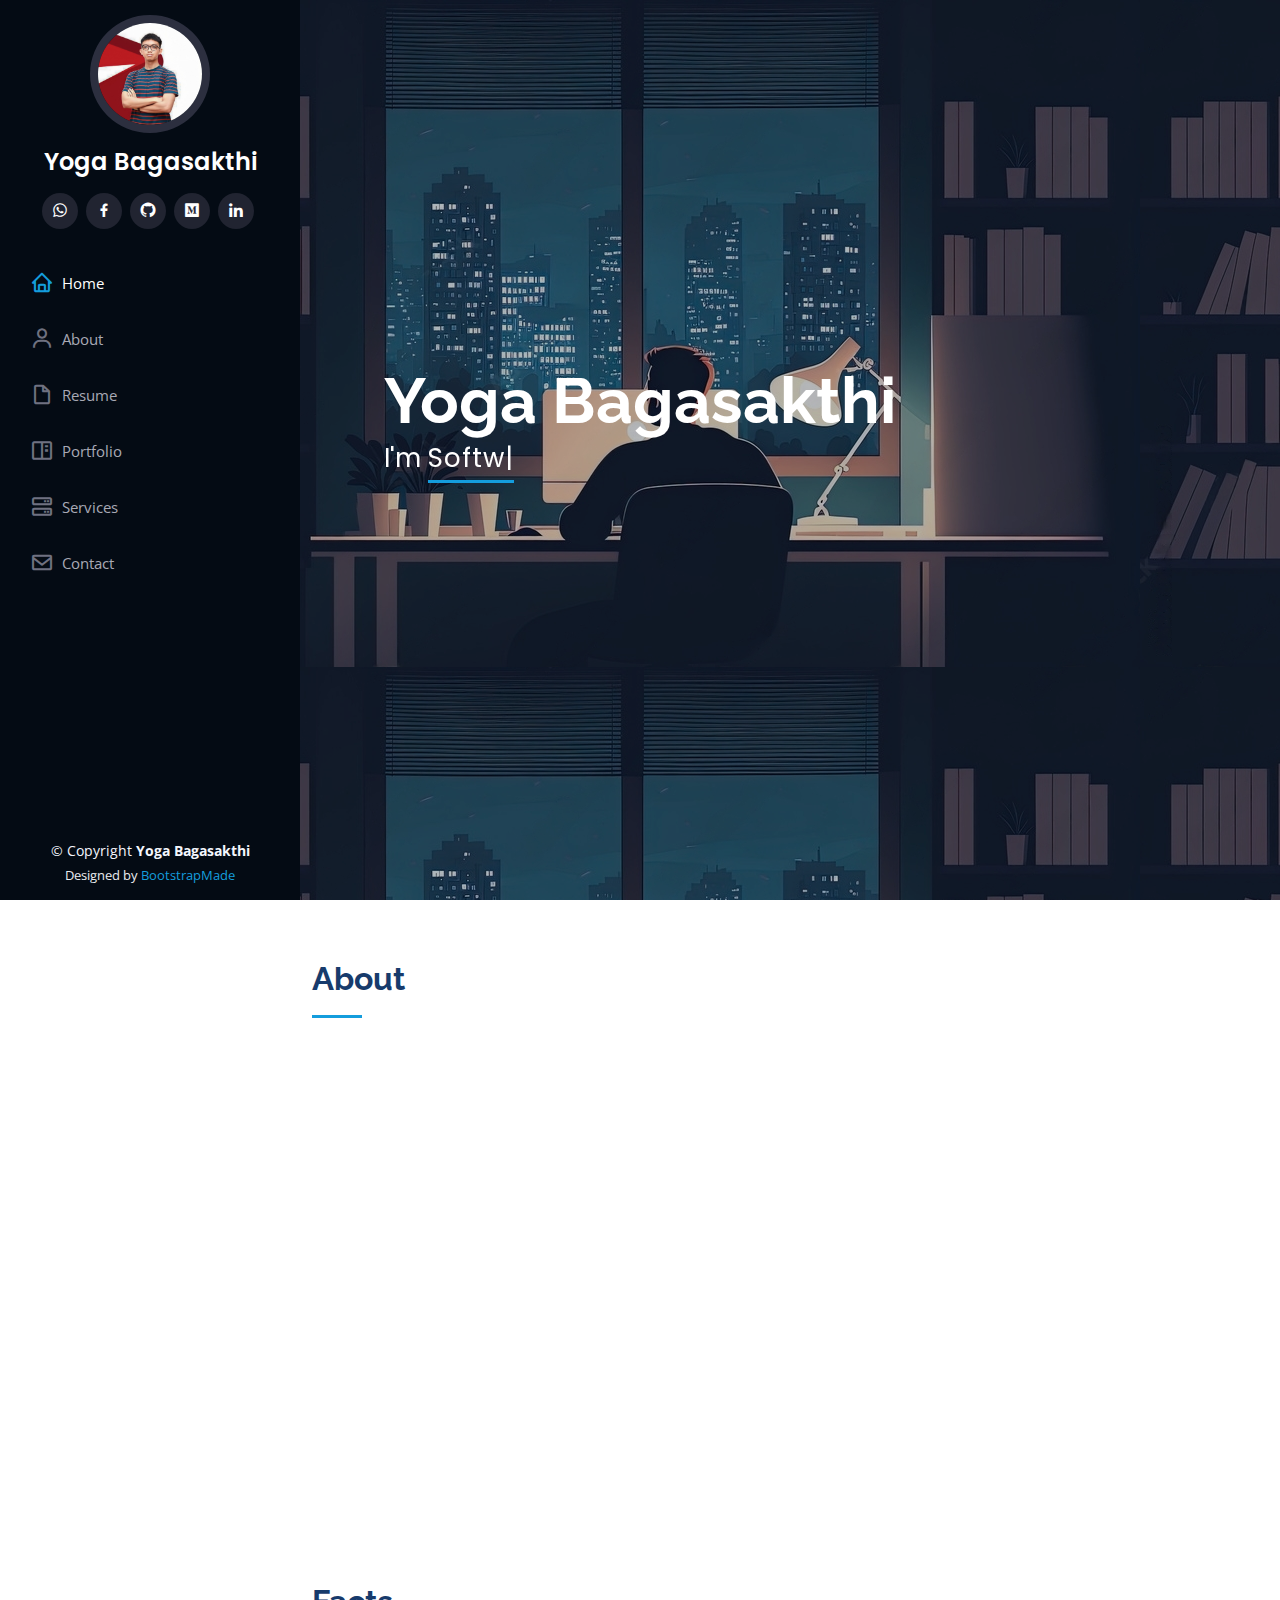
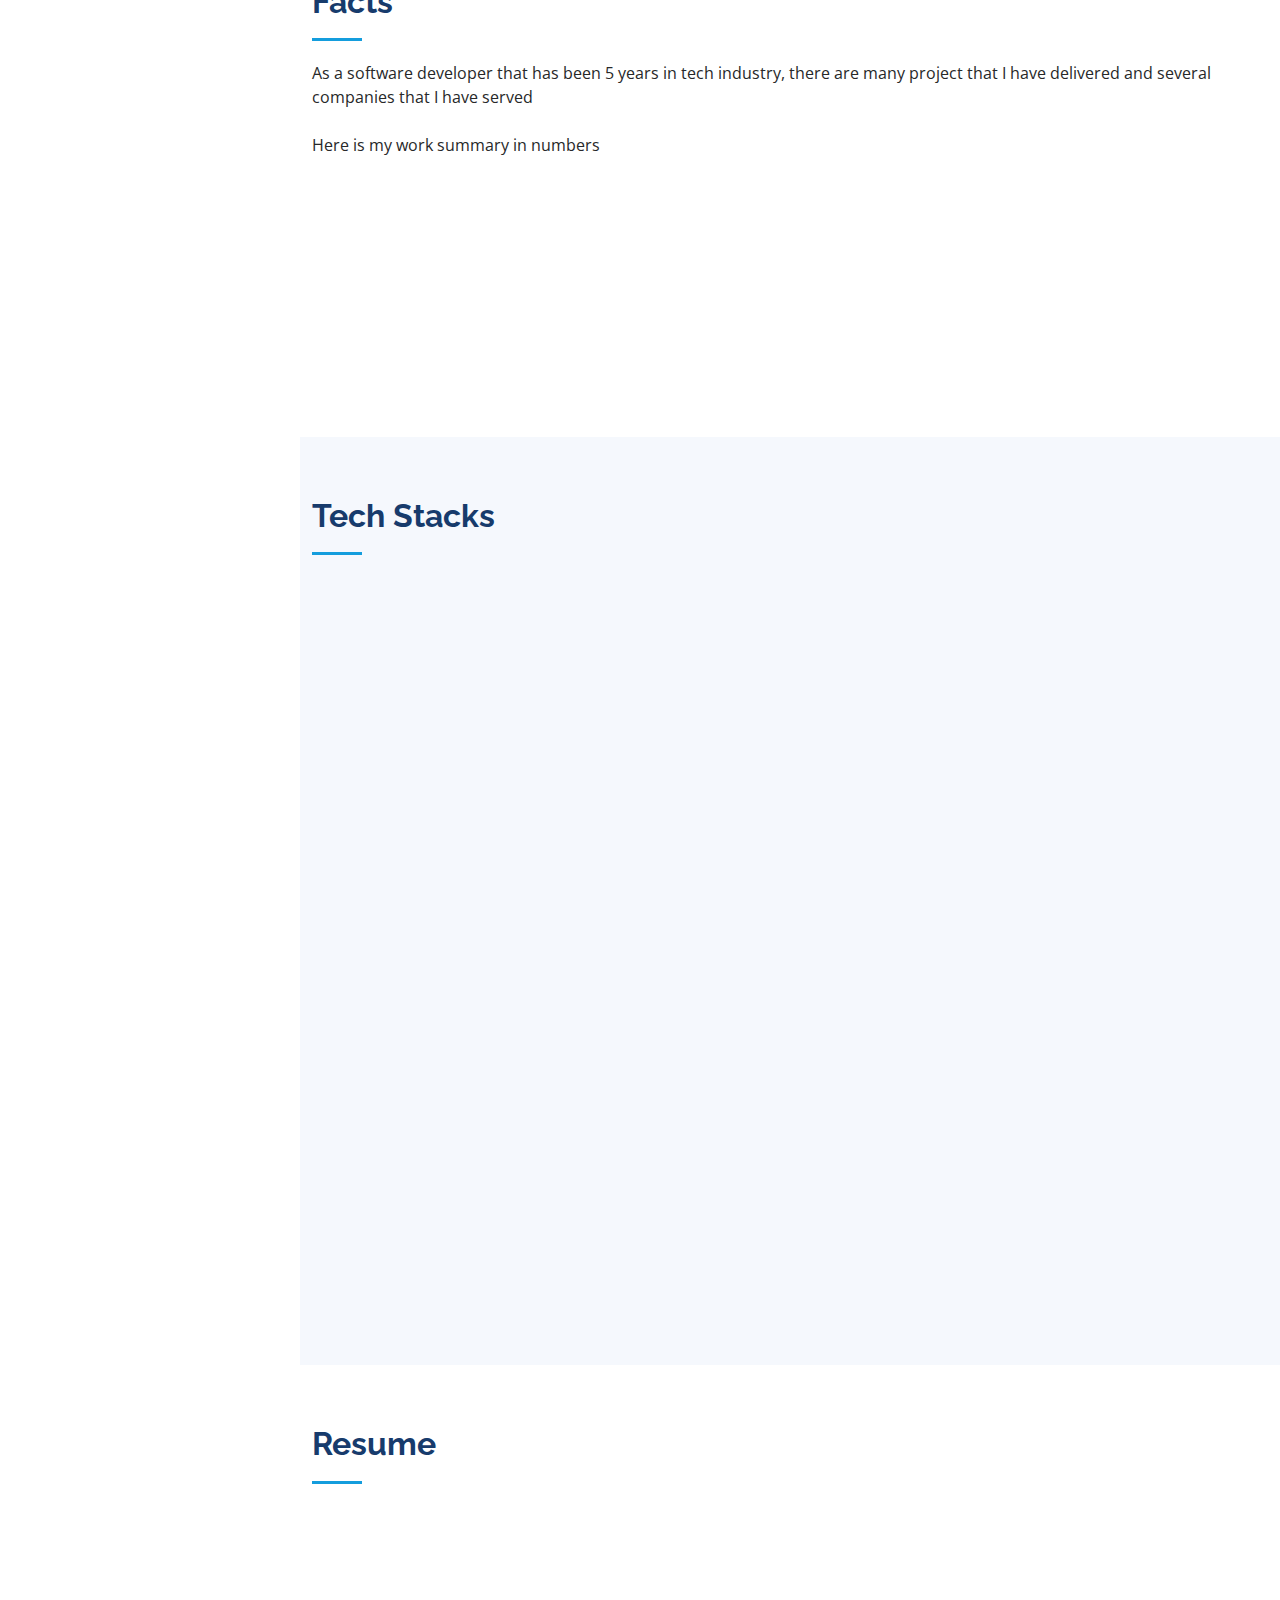
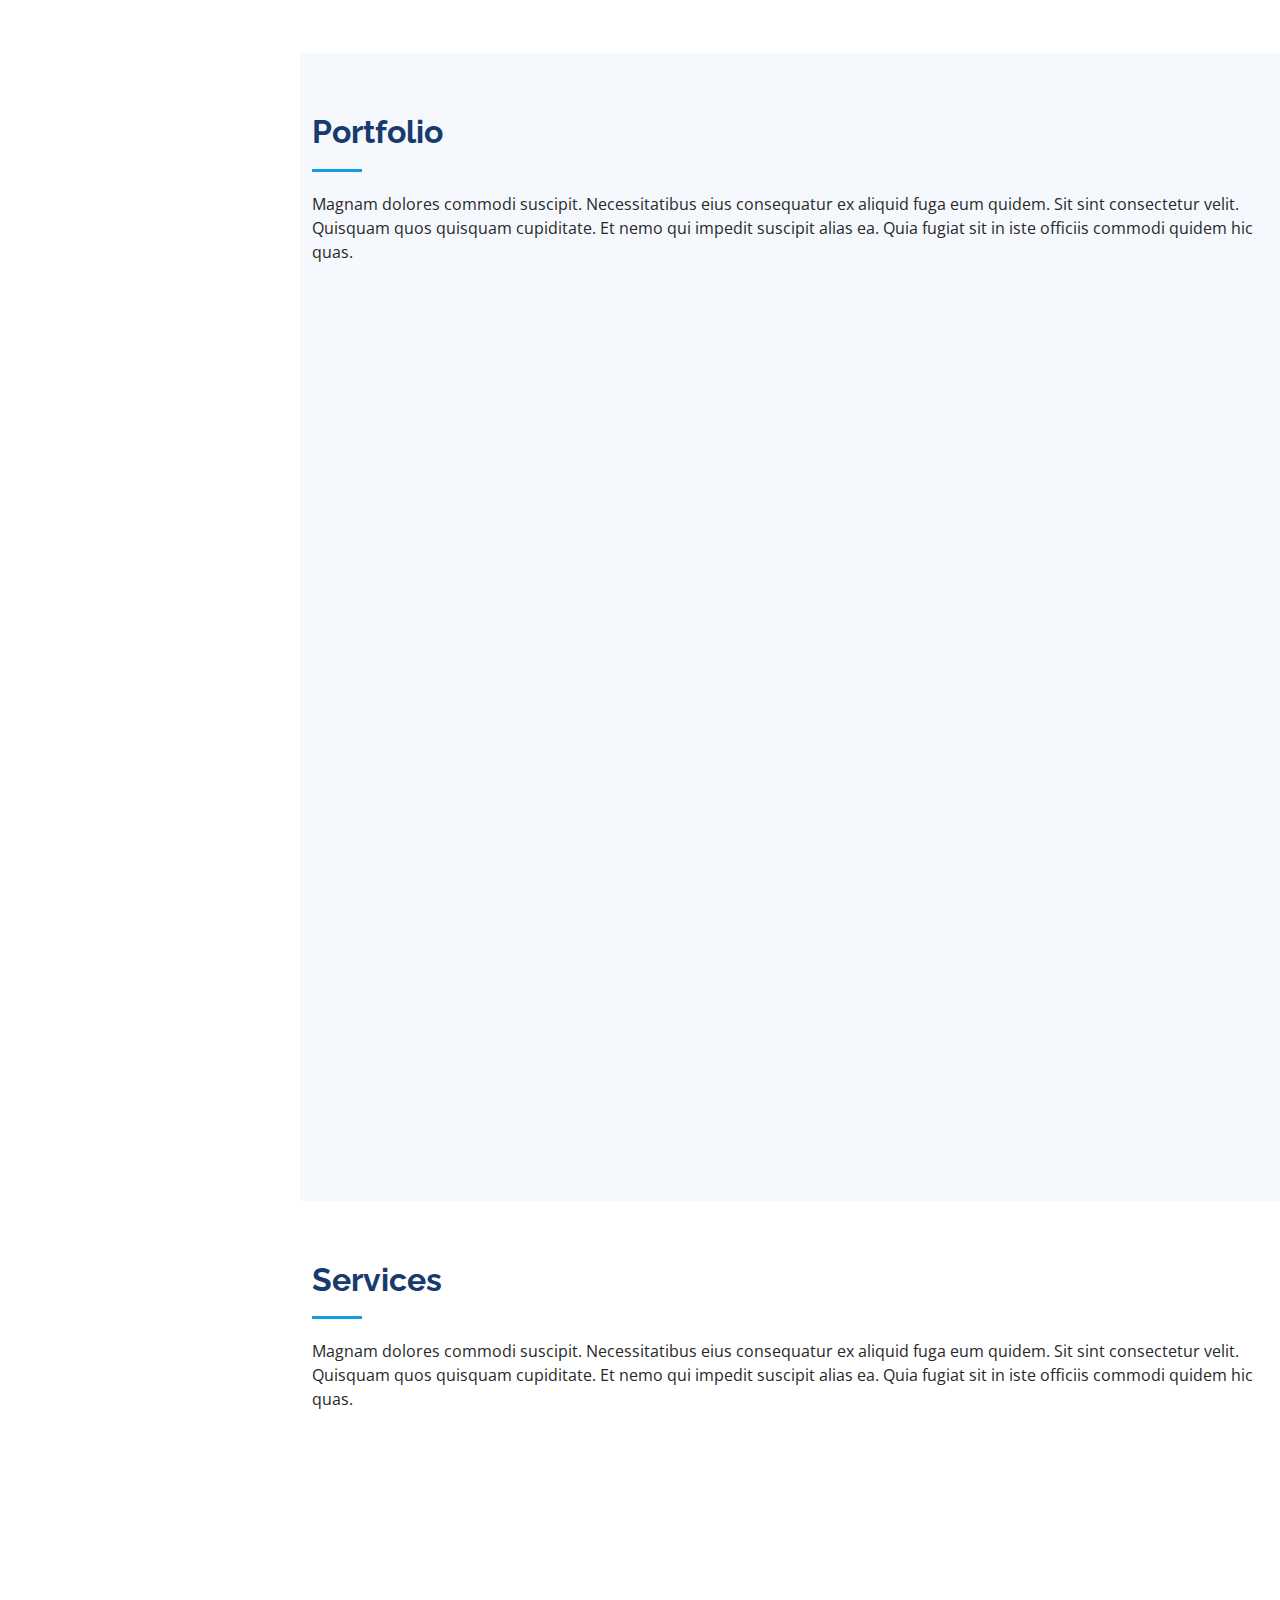
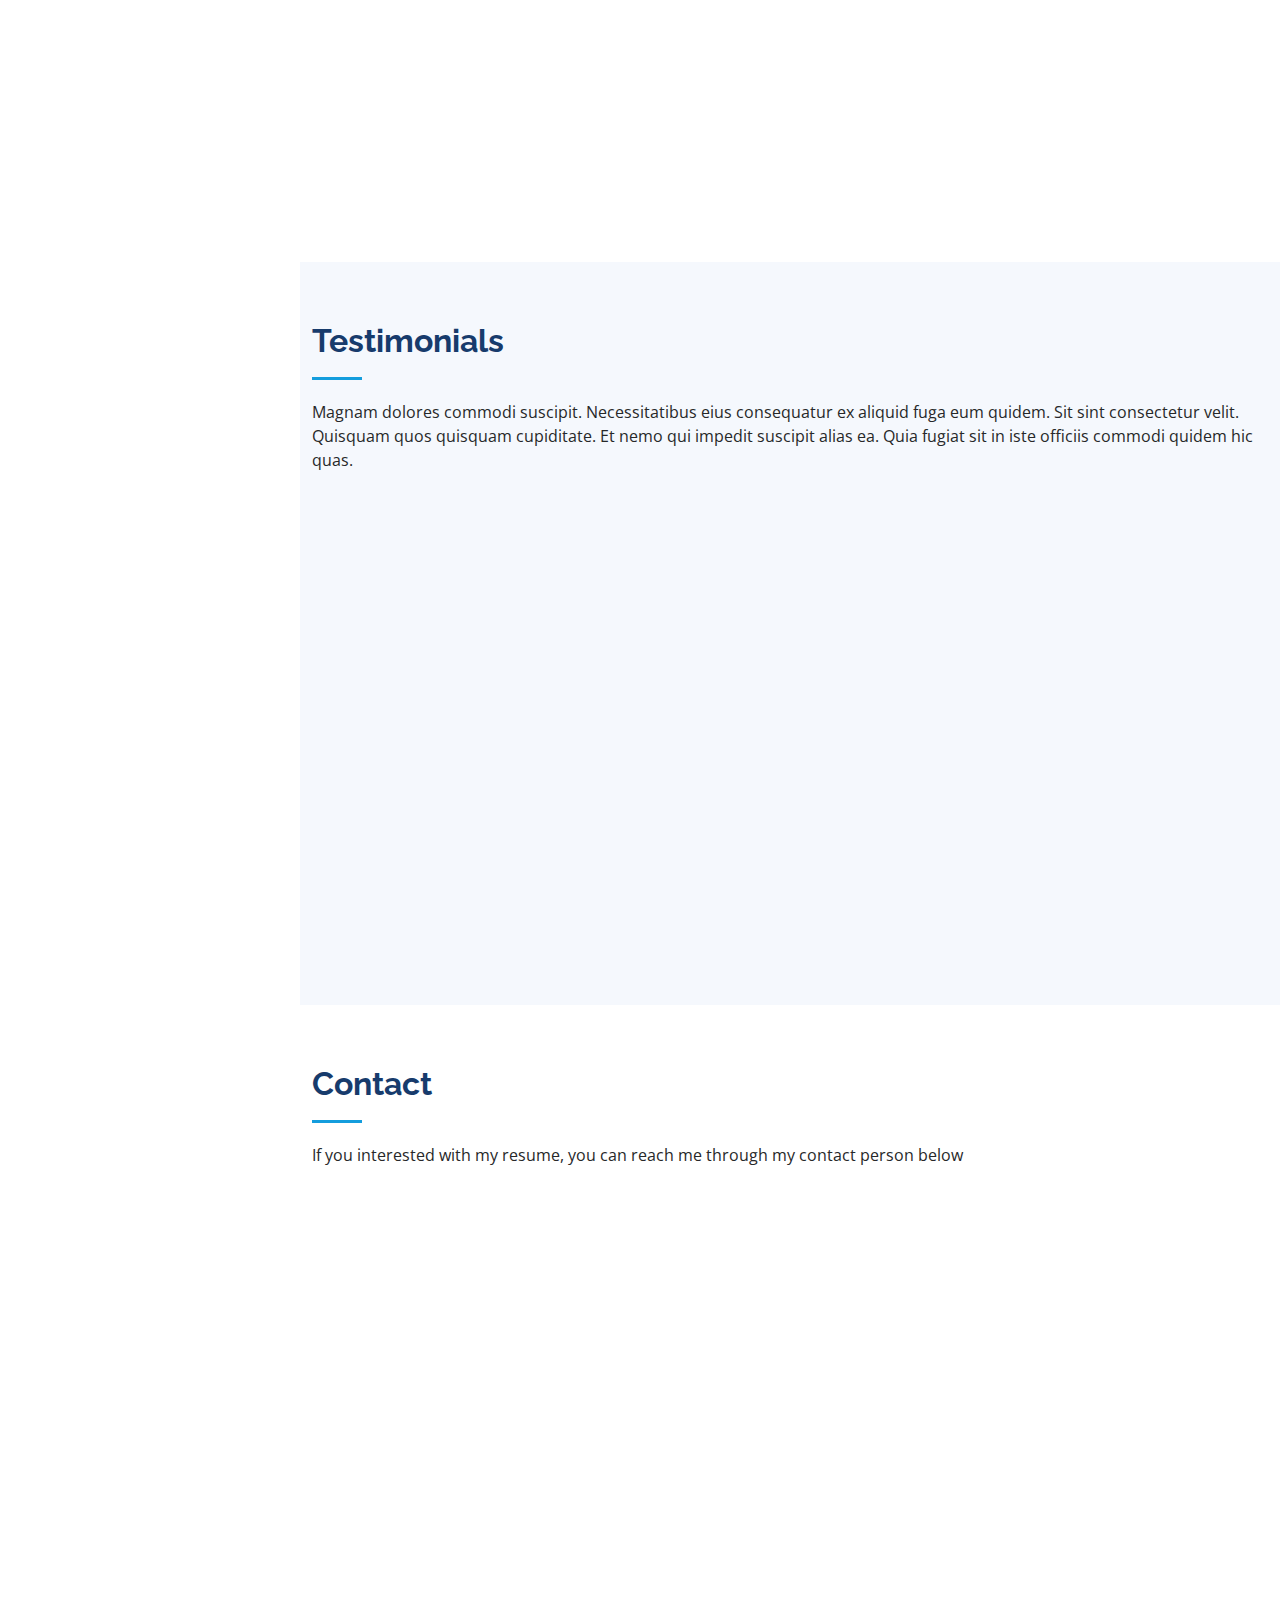
==== commit d52fb669: "update code" ====
--- a/index.html
+++ b/index.html
@@ -90,10 +90,10 @@
         </div>
 
         <div class="row">
-          <!-- <div data-aos="fade-right"> -->
-            <!-- <img src="assets/img/profile-img.jpg" class="img-fluid" alt=""> -->
-          <!-- </div> -->
-          <div data-aos="fade-left">
+          <div class="col-lg-4" data-aos="fade-right">
+            <img src="assets/img/profile-img.jpg" class="img-fluid" alt="">
+          </div>
+          <div class="col-lg-8 pt-4 pt-lg-0 content" data-aos="fade-left">
             <!-- <h3>UI/UX Designer &amp; Web Developer.</h3> -->
             <p>
               Here's my personal information.
@@ -356,7 +356,7 @@
 
             <h3 class="resume-title">Professional Experience</h3>
             <div class="resume-item">
-              <h4>Technical Lead</h4>
+              <h4>Backend Lead</h4>
               <h5>March 2023 - Present</h5>
               <p><em>PT Axiata Digital Labs Indonesia <br> Fulltime</em></p>
               <ul>
@@ -505,10 +505,10 @@
 
           <div class="col-lg-4 col-md-6 portfolio-item filter-app">
             <div class="portfolio-wrap">
-              <img src="assets/img/portfolio/portfolio-1.jpg" class="img-fluid" alt="">
+              <img src="assets/img/portfolio/adl-image-fixed.jpg" class="img-fluid" alt="">
               <div class="portfolio-links">
-                <a href="assets/img/portfolio/portfolio-1.jpg" data-gallery="portfolioGallery" class="portfolio-lightbox" title="App 1"><i class="bx bx-plus"></i></a>
-                <a href="portfolio-details.html" title="More Details"><i class="bx bx-link"></i></a>
+                <!-- <a href="assets/img/portfolio/adl-image-fixed.jpg" data-gallery="portfolioGallery" class="portfolio-lightbox" title="App 1"><i class="bx bx-plus"></i></a> -->
+                <a href="portfolio-details.html" title="More Details"><i class="bx bx-info-circle"></i></a>
               </div>
             </div>
           </div>
--- a/assets/css/style.css
+++ b/assets/css/style.css
@@ -518,6 +518,41 @@
 /*--------------------------------------------------------------
 # Portfolio
 --------------------------------------------------------------*/
+.collapsible {
+  background-color: #777;
+  color: white;
+  cursor: pointer;
+  padding: 18px;
+  width: 100%;
+  border: none;
+  text-align: left;
+  outline: none;
+  font-size: 15px;
+  margin: 0.1%;
+}
+
+.collapsible:hover {
+  background-color: #555;
+}
+
+.collapsible:after {
+  content: '\25bc';
+  color: white;
+  float: right;
+  margin-left: 5px;
+}
+
+.active-project:after {
+  content: "\25b2";
+}
+
+.content-portfolio {
+  padding: 0 18px;
+  display: none;
+  overflow: hidden;
+  background-color: #f1f1f1;
+}
+
 .portfolio .portfolio-item {
   margin-bottom: 30px;
 }
@@ -587,12 +622,13 @@
 }
 
 .portfolio .portfolio-wrap .portfolio-links a {
-  color: #fff;
+  color:#fff;
   font-size: 28px;
   text-align: center;
   background: rgba(20, 157, 221, 0.75);
+  /* background: #fff; */
   transition: 0.3s;
-  width: 50%;
+  width: 100%;
 }
 
 .portfolio .portfolio-wrap .portfolio-links a:hover {
@@ -608,11 +644,11 @@
   left: 0;
   right: 0;
   bottom: 0;
-  opacity: 1;
+  opacity: 100;
 }
 
 .portfolio .portfolio-wrap:hover .portfolio-links {
-  opacity: 1;
+  opacity: 100;
   bottom: 0;
 }
 
